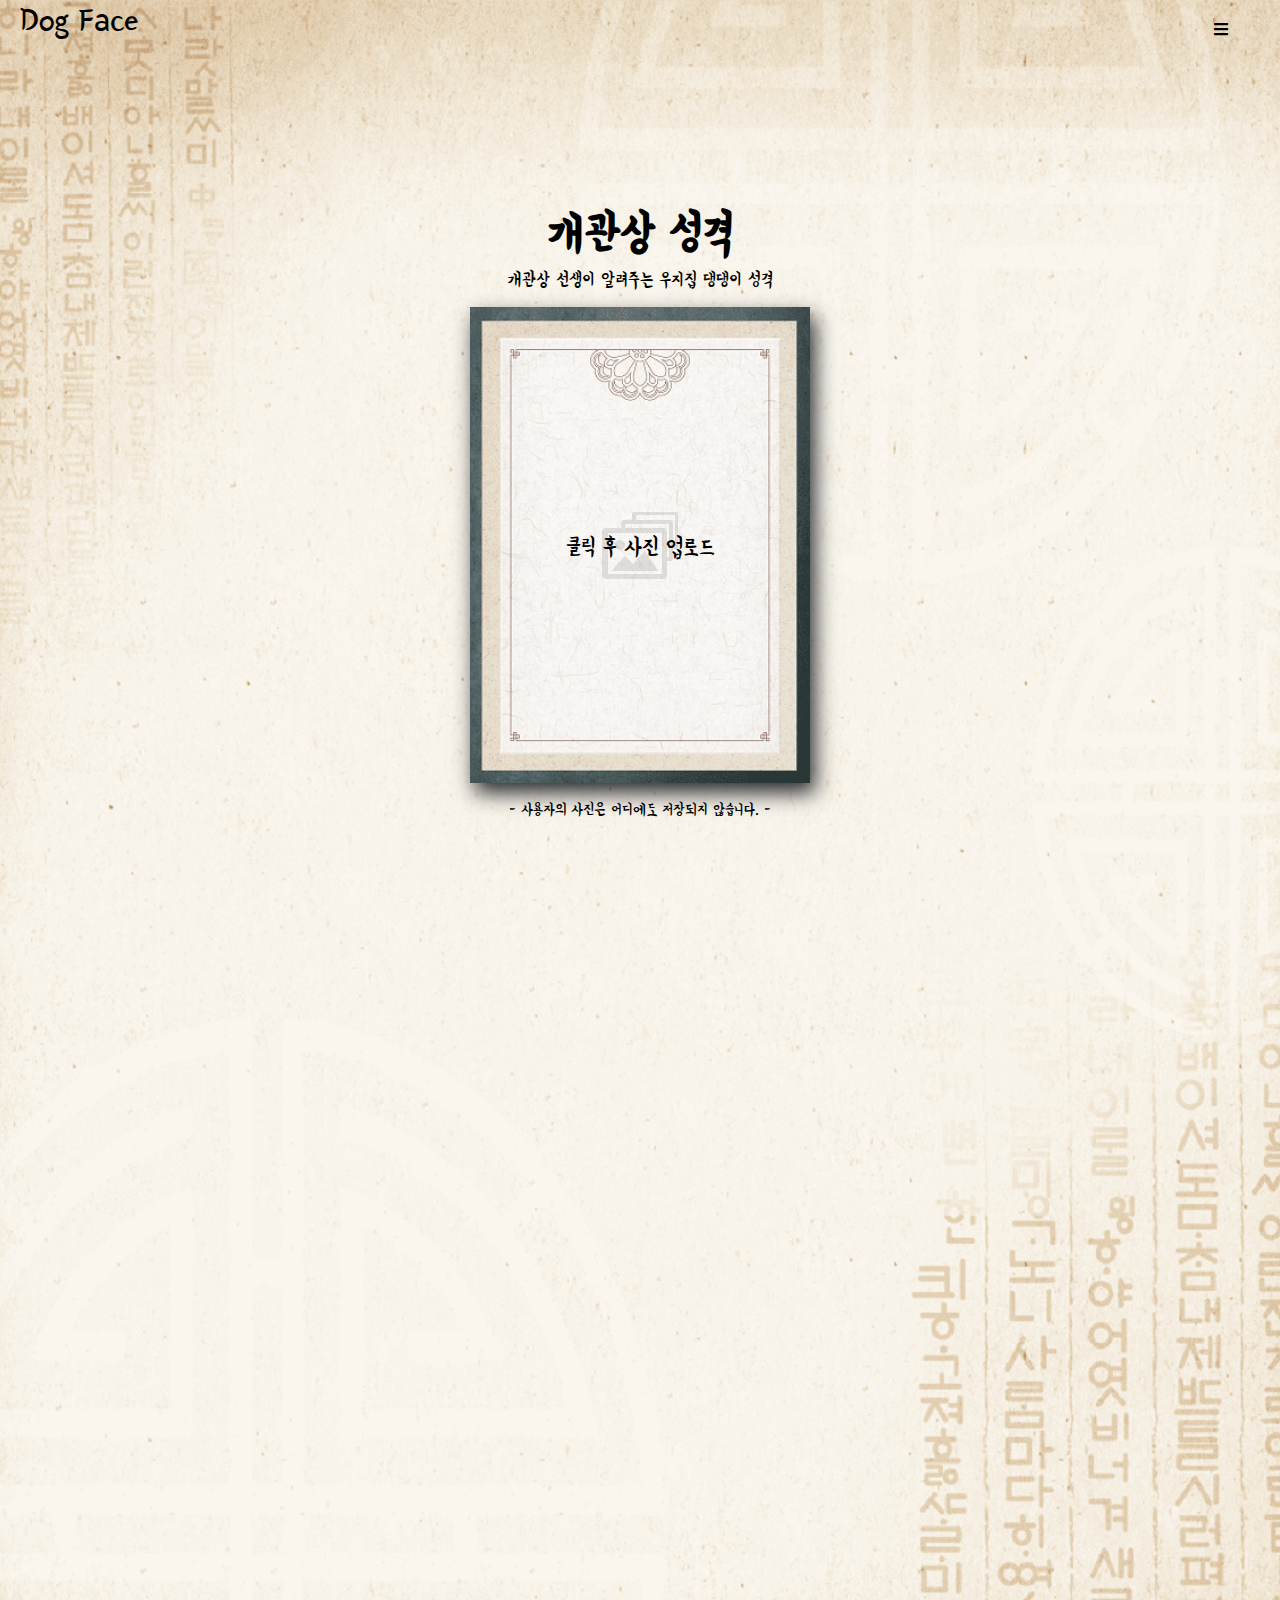
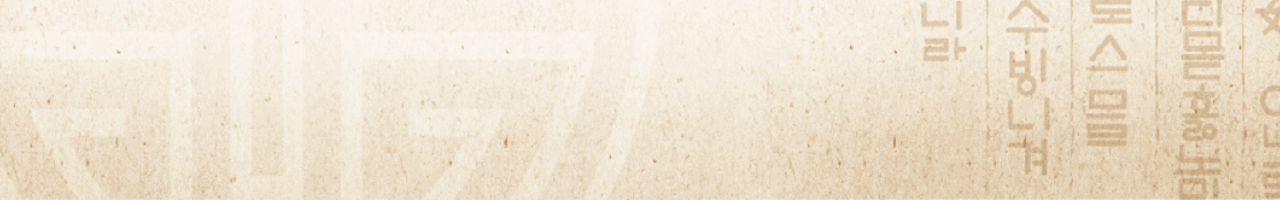
==== previous.html @ be34a8c9 "upgrade" ====
<!DOCTYPE html>
<html lang="ko">
    <head>
        <meta charset="UTF-8" />
        <meta name="viewport" content="width=device-width, initial-scale=1.0" />
        <link rel="stylesheet" href="style.css" />
        <script
            class="jsbin"
            src="https://ajax.googleapis.com/ajax/libs/jquery/1/jquery.min.js"
        ></script>

        <link rel="preconnect" href="https://fonts.gstatic.com" />
        <link
            href="https://fonts.googleapis.com/css2?family=Yeon+Sung&display=swap"
            rel="stylesheet"
        />
        <link
            rel="stylesheet"
            href="https://cdnjs.cloudflare.com/ajax/libs/font-awesome/5.8.2/css/all.min.css"
        />

        <link rel="shortcut icon" href="/favicon.ico" type="image/x-icon" />
        <link rel="icon" href="/favicon.ico" type="image/x-icon" />

        <title>개 관상 테스트</title>
        <link rel="alternate" hreflang="ko" href="https://dogfacetest.netlify.app/previous.html" />
        <link
            rel="alternate"
            hreflang="x-default"
            href="https://dogfacetest.netlify.app/previous.html"
        />
        <meta name="title" content="개 관상 테스트" />
        <meta name="subject" content="관상으로 보는 우리집 강아지 전생, 성격을 알아보자!" />
        <meta
            name="keywords"
            content="개 관상 테스트, 인공지능 개 관상 테스트, 관상, 관상 테스트, 전생, 강아지 전생, 전생 테스트, dogface"
        />
        <meta name="author" content="frugalman" />
        <meta
            name="description"
            content="관상으로 보는 인공지능 강아지 관상 테스트, 우리집 강아지 전생 및 성격을 관상으로 찾아보세요!"
        />
        <link rel="canonical" href="https://dogfacetest.netlify.app/previous.html" />
        <meta property="og:url" content="https://dogfacetest.netlify.app/previous.html" />
        <meta property="og:type" content="website" />
        <meta property="og:title" content="개 관상 테스트" />
        <meta
            property="og:description"
            content="관상으로 보는 인공지능 강아지 관상 테스트, 우리집 강아지 전생 및 성격을 관상으로 찾아보세요!"
        />

        <!-- 네이버 웹마스터 도구 -->
        <meta name="naver-site-verification" content="ff3c1e33e4656d398dc40c57c7510e47b1a2eac3" />
        <!-- 구글 서치 콘솔 -->
        <meta
            name="google-site-verification"
            content="URnUOSUmKcyRuNkkA9c6hOGBRl_dYz3tYW6RVk31GT0"
        />
    </head>
    <body>
        <div class="background-image"></div>
        <nav class="nav-bar">
            <a href="#" class="logo"> <span class="logo-text"> Dog Face </span></a>
            <ul class="nav-menu">
                <li class="nav-list">
                    <a href="index.html" class="other-page">강아지 관상으로 전생보기</a>
                </li>
                <li class="nav-list">
                    <a href="previous.html" class="other-page">강아지 관상으로 성격보기</a>
                </li>
            </ul>
            <a href="#" class="navbar__toogleBtn">
                <i class="fas fa-bars"></i>
            </a>
        </nav>
        <div class="container">
            <!-- <div>Teachable Machine Image Model</div>
                <button type="button" onclick="init()">Start</button>
                <button type="button" onclick="predict()">predict</button> -->
            <div class="title-text">
                <h1>
                    개관상 성격
                </h1>
                <p>
                    개관상 선생이 알려주는 우지집 댕댕이 성격
                </p>
            </div>
            <section class="frame-container">
                <div class="frame">
                    <div class="file-upload">
                        <div class="image-upload-wrap">
                            <input
                                class="file-upload-input"
                                type="file"
                                onchange="readURL(this);"
                                accept="image/*"
                            />
                            <div class="drag-text">
                                <p>
                                    클릭 후 사진 업로드
                                </p>
                                <img src="photo-icon.png" class="photo-icon" />
                            </div>
                        </div>
                        <div class="file-upload-content">
                            <div class="img-flexbox">
                                <img
                                    class="file-upload-image"
                                    id="face-image"
                                    src="#"
                                    alt="your image"
                                />
                            </div>
                        </div>
                    </div>
                    <!-- <div id="webcam-container"></div> -->
                </div>
            </section>

            <div class="loading" id="loading">
                <p class="loading-text">
                    분석중입니다...
                </p>
            </div>
            <p class="tt" id="tt">- 사용자의 사진은 어디에도 저장되지 않습니다. -</p>
            <section class="result-container">
                <div id="label-container" class="result-text"></div>
                <div id="result-text" class="result-sub-text"></div>
                <button
                    class="file-upload-btn"
                    id="reload-btn"
                    type="button"
                    onclick="window.location.reload()"
                >
                    다른 사진도 해보기
                </button>

                <button
                    class="btn-go"
                    id="btn-go"
                    type="button"
                    onclick="location.href='index.html'"
                >
                    개관상 으로 전생 알아보기
                </button>
            </section>
        </div>

        <script src="https://cdn.jsdelivr.net/npm/@tensorflow/tfjs@1.3.1/dist/tf.min.js"></script>
        <script src="https://cdn.jsdelivr.net/npm/@teachablemachine/image@0.8/dist/teachablemachine-image.min.js"></script>
        <script type="text/javascript">
            const toogleBtn = document.querySelector('.navbar__toogleBtn');
            const navMenu = document.querySelector('.nav-menu');
            toogleBtn.addEventListener('click', () => {
                navMenu.classList.toggle('active');
                console.log('object');
            });
            // More API functions here:
            // https://github.com/googlecreativelab/teachablemachine-community/tree/master/libraries/image

            // the link to your model provided by Teachable Machine export panel

            //컬러
            // const URL = 'https://teachablemachine.withgoogle.com/models/ECdsZ0m49/';
            //흑백
            // const URL = "https://teachablemachine.withgoogle.com/models/vhaddylao/";
            
             //흑 + 컬러
            const URL = "https://teachablemachine.withgoogle.com/models/yq6ibdMlM/";

            let model,
                webcam,
                labelContainer,
                maxPredictions,
                resultText,
                loding,
                reloadBtn,
                tt,
                pageGo;
            
            function readURL(input) {
                loading = document.getElementById('loading');
                reloadBtn = document.getElementById('reload-btn');
                pageGo = document.getElementById('btn-go');
                tt = document.getElementById('tt');
                if (input.files && input.files[0]) {
                    var reader = new FileReader();

                    reader.onload = function (e) {
                        $('.image-upload-wrap').hide();

                        $('.file-upload-image').attr('src', e.target.result);
                        $('.file-upload-content').show();

                        $('.image-title').html(input.files[0].name);
                    };

                    reader.readAsDataURL(input.files[0]);
                    loading.style.display = 'block';
                    init().then(() => {
                        predict();
                        tt.style.display = 'none';
                        loading.style.display = 'none';
                        reloadBtn.style.display = 'block';
                        pageGo.style.display = 'block';
                    });
                    //
                } else {
                    removeUpload();
                }
            }

            function removeUpload() {
                $('.file-upload-input').replaceWith($('.file-upload-input').clone());
                $('.file-upload-content').hide();
                $('.image-upload-wrap').show();
            }
            $('.image-upload-wrap').bind('dragover', function () {
                $('.image-upload-wrap').addClass('image-dropping');
            });
            $('.image-upload-wrap').bind('dragleave', function () {
                $('.image-upload-wrap').removeClass('image-dropping');
            });

            // Load the image model and setup the webcam
            async function init() {
                const modelURL = URL + 'model.json';
                const metadataURL = URL + 'metadata.json';

                // load the model and metadata
                // Refer to tmImage.loadFromFiles() in the API to support files from a file picker
                // or files from your local hard drive
                // Note: the pose library adds "tmImage" object to your window (window.tmImage)
                model = await tmImage.load(modelURL, metadataURL);
                maxPredictions = model.getTotalClasses();
                labelContainer = document.getElementById('label-container');
                resultText = document.getElementById('result-text');
                labelContainer.appendChild(document.createElement('div'));
                resultText.appendChild(document.createElement('div'));
                // for (let i = 0; i < maxPredictions; i++) {
                //     // and class labels
                //     labelContainer.appendChild(document.createElement('div'));
                // }
            }

            // run the webcam image through the image model
            async function predict() {
                // predict can take in an image, video or canvas html element
                var image = document.getElementById('face-image');
                const prediction = await model.predict(image, false);
                prediction.sort((a, b) => parseFloat(b.probability) - parseFloat(a.probability));
                console.log(prediction[0].className);
                console.log(prediction[0].probability);
                var resultNum = Number(prediction[0].probability) * 100;
                resultNum = resultNum.toFixed();
                console.log(resultNum);

                if (resultNum < 70) {
                    labelContainer.childNodes[0].innerHTML = '- 뭘까요? -';
                    resultText.childNodes[0].innerHTML =
                        '강아지 관상이 아닌거 같습니다. 얼굴이 잘 보이는 다른사진으로 테스트 해주세요.';
                } else {
                    switch (prediction[0].className) {
                        case '1':
                            labelContainer.childNodes[0].innerHTML = '- 질투쟁이 -';
                            resultText.childNodes[0].innerHTML =
                                '맑고 뚜렷한 눈을 가지고 있어 자기주장이 강하고 한 고집 하는 관상입니다.<br>또한, 소유욕이 많으며 질투심이 강한 성격을 소유하고 있습니다.<br> 입꼬리가 올라가 있어 어리광이 많고,<br> 의지하는 성향이 강하기 때문에 주인과 마음이 통하지 않으면 신경질적으로 변할 수 있습니다.';
                            break;
                        case '2':
                            labelContainer.childNodes[0].innerHTML = '- 호기심쟁이 -';
                            resultText.childNodes[0].innerHTML =
                                '앞이마와 입, 코 부분 사이의 오목한 곳이 명확하여 후각이 예민한 관상입니다.<br>  동그란 눈을 가지고 있어 호기심이 많고, 자기가 생각한 대로 행동하고<br>  소란스러운 면을 가지고 있을 수 있습니다.<br>  입꼬리가 내려가있어 낮고 크게 울리는 소리를 가지고 있습니다.';
                            break;
                        case '3':
                            labelContainer.childNodes[0].innerHTML = '- 충성심 만땅 -';
                            resultText.childNodes[0].innerHTML =
                                '눈은 아몬드 형으로 영리하고 활발한 성격의 관상입니다.<br>  코 끝이 정면을 향하고 있어 경계심이 강해 짖고, 달려드는 것이 심할 수 있습니다.<br>  경계심이 강하다는 것은 보호자에 대한 애정과 충성심이 강하다는 뜻도 됩니다.<br>  코와 입사이가 가까워 식탐이 많아 운동을 게을리하면 비만이 되기 쉬운 관상입니다.';
                            break;
                        case '4':
                            labelContainer.childNodes[0].innerHTML = '- 장난꾸러기 -';
                            resultText.childNodes[0].innerHTML =
                                '눈은 아몬드 형으로 영리하고 활발한 성격의 관상입니다.<br>  코 끝이 둥글어 호기심이 강해 창의적인 사고를 칠 수 있습니다.<br>  코와 입사이가 가까워 식탐이 많아 운동을 게을리하면 비만이 되기 쉬운 관상입니다<br>  활동적이며 장난치는 것을 좋아합니다.';
                            break;
                        case '5':
                            labelContainer.childNodes[0].innerHTML = '- 새침데기 -';
                            resultText.childNodes[0].innerHTML =
                                '눈이 크고 동그란 눈으로 사람을 잘 따르는 성격이지만 낮을 좀 가립니다.<br>  자존심이 강하고 고집이 쎄다.<br>  보호자의 말을 잘 이해하지만 세침데기 같은 성격이 있어 명령조보단 칭찬을 좋아한다.';
                            break;
                        case '6':
                            labelContainer.childNodes[0].innerHTML = '- 에너지 만땅 -';
                            resultText.childNodes[0].innerHTML =
                                '코 끝이 정면을 향해 있어 경계심이 강한 관상입니다. <br>  경계심이 강하다는 것은 보호자에 대한 애정과 충성심이 강하다는 뜻도 됩니다 <br>  눈은 아몬드 형으로 영리하며, 너무 활발하며 에너지가 넘칩니다.';
                            break;
                        case '7':
                            labelContainer.childNodes[0].innerHTML = '- 기분파 -';
                            resultText.childNodes[0].innerHTML =
                                '눈은 크고 약간 볼록하게 보여 천진난만한 성격을 가지고 있는 관상입니다. <br>  또한, 애정을 한 사람에게만 집중시키는 경향이 있어 질투가 심한 아이입니다.<br>  자기 기분에 따라 보호자에게 어리광을 부리거나 쌀쌀 맞게 행동 할 수 있습니다.';
                            break;
                        case '8':
                            labelContainer.childNodes[0].innerHTML = '- 욕심쟁이 -';
                            resultText.childNodes[0].innerHTML =
                                '눈은 아몬드 형으로 영리하고 활발한 성격의 관상입니다.<br>  주둥이가 짧고 뾰족해 체격에비해 당찬 성격을 가지고 있습니다.<br>  자기보다 덩치가 큰 개에게도 기죽지 않습니다.<br>  학습의욕이 높은편이고, 꼬 끝이 둥근모양으로 호기심이 많은 아이입니다.';
                            break;
                        case '9':
                            labelContainer.childNodes[0].innerHTML = '- 낭랑 18세 -';
                            resultText.childNodes[0].innerHTML =
                                '코가 둥글고 넒은 모양을 하고 있어 공격적인 성격이 거의 없고, 다정하고 명량한 성격의 소유자 입니다.<br>  뚜렷한 눈을 가지고 있어 자기주장이 강하며 무언가에 지나치게 열중할 수 있습니다.';
                            break;
                        case '10':
                            labelContainer.childNodes[0].innerHTML = '- 귀여움 속에 숨은 악 -';
                            resultText.childNodes[0].innerHTML =
                                '눈은 둥글고 어두운 색으로 총명하고 쾌활하지만 다소 소란스러울 수 있는 관상입니다.<br>  귀엽다고 응석을 다 받아주게 되면 공격적인 강아지가 될 수 있습니다.';
                            break;
                        case '11':
                            labelContainer.childNodes[0].innerHTML = '- 어리광 쟁이 -';
                            resultText.childNodes[0].innerHTML =
                                '맑고 뚜렷한 눈을 가지고 있어 자기주장이 강하고 고집이 다소 쎈 관상입니다.<br>  눈 모양은 둥근 모양으로 애교가 많은 아이입니다.<br>  헛짖음이 많고 대드는 경향이 있지만 붙임성이 좋아 금방 친해질 수 있는 아이입니다.<br>  자신이 귀여운 걸 알고 있어 잘못을 해도 어리광으로 넘어가려고 하는 성격의 소유자입니다.';
                            break;
                        case '12':
                            labelContainer.childNodes[0].innerHTML = '- 활발한 개구쟁이 -';
                            resultText.childNodes[0].innerHTML =
                                '눈은 크고 둥근 모양으로 애교가 많으며 상냥한 성격을 소유하고 있습니다.<br>  감수성이 풍부하며 보호자의 희로애락을 민감하게 알아차리고 맞춰주는 영리함을 가지고 있습니다.<br>  하지만, 보호자와 신뢰관계가 깨지게 되면 다소 날카로운 면이 있습니다.';
                            break;
                        case '13':
                            labelContainer.childNodes[0].innerHTML = '- 용감한 전사 -';
                            resultText.childNodes[0].innerHTML =
                                '맑고 뚜렷한 눈을 가지고 있어 자기주장이 강하고 고집이 다소 쎈 관상입니다.<br>  눈썹에 점이 있어 귀신을 쫒아내는 용감함을 가지고 있는 아이입니다.<br>  코 끝이 정면을 향해 있어 경계심이 강한 관상입니다.<br>  경계심이 강하다는 것은 보호자에 대한 애정과 충성심이 강하다는 뜻도 됩니다.';
                            break;
                        case '14':
                            labelContainer.childNodes[0].innerHTML = '- 혼자도 외롭지 않아 -';
                            resultText.childNodes[0].innerHTML =
                                '눈이 크고 둥글며 동출돼 있어 독립성이 강하고 용감한 아이입니다.<br>  코의 길이가 짧고 폭이 넓어 코골이가 심할 수 있습니다.<br>  두 귀와 눈 사이가 벌어져 있어 활발함과는 거리가 있지만 <br>  상냥하고, 애정이 많은 아이 입니다.';
                            break;
                        case '15':
                            labelContainer.childNodes[0].innerHTML =
                                '- 나 무서워 하지마 ... 알고보면 다정함 -';
                            resultText.childNodes[0].innerHTML =
                                '코가 위로 벌어져 있어 코골이가 심한 관상입니다.<br>  주둥이가 매우 짧아 참을성이 많고 침착하며 온순한 성격을 가지고 있습니다.<br>  다만 화가 났을 땐 매우 무서워짐으로 평소 기초적인 훈련이 필요합니다.<br>  귀는 머리 윗부분에 위치하며 작고 얇아 보호자의 애정을 갈구하는 성향을 가지고 있습니다.<br>  눈은 동그란 모양을 가지고 있어 어리광이 많은 아이입니다.';
                            break;
                        case '16':
                            labelContainer.childNodes[0].innerHTML = '- 낭랑 18 세 -';
                            resultText.childNodes[0].innerHTML =
                                '미간이 넓고 코가 둥근모양으로 능동적이고 명량한 성격을 가지고 있습니다.<br>  사람들과 장난치기를 좋아하며, 지능이 높아 눈치가 빠른 아이입니다.<br>  콧구멍이 넓어 후각이 발달되어 있고, 경계심이 비교적 없는 아이입니다.';
                            break;
                        case '17':
                            labelContainer.childNodes[0].innerHTML = '- 애교쟁이 -';
                            resultText.childNodes[0].innerHTML =
                                '눈은 크고 둥근 모양으로 애교가 많으며 상냥한 성격을 소유하고 있습니다.<br>  코 끝이 약간 둥근모양으로 호기심이 많으며, 코 끝이 앞을 향하고 있어 경계심이 있는 편입니다.<br>  코와 입사이가 가까워 식탐이 많아 운동을 게을리하면 비만이 되기 쉬운 관상입니다.';
                            break;
                        case '18':
                            labelContainer.childNodes[0].innerHTML = '- 똑똑한 개구쟁이 -';
                            resultText.childNodes[0].innerHTML =
                                '귀가 반만 쫑긋 세워져 있어 천진난만하고 사람을 잘 따르며, 지능이 높은 아이입니다.<br>  코 끝이 둥근모양으로 호기심이 많으며 활발한 성격을 가지고 있습니다.<br>  눈은 아치형으로 스트레스를 받으면 신경질적이고 파괴적인 성격으로 변할 수 있습니다.<br>  활동량이 엄청나 다소 소란스러울 수 있습니다.';
                            break;
                        case '19':
                            labelContainer.childNodes[0].innerHTML = '- 천사와 악마 -';
                            resultText.childNodes[0].innerHTML =
                                '눈은 아치형으로 스트레스를 받으면 신경질적이고 파괴적인 성격으로 변할 수 있는 관상입니다.<br>  자존심이 강해 억지스러운 지시에는 반항하며 낮선 사람을 경계하고 독립심이 강한 아이입니다.<br>  보호자와 신뢰를 쌓게되면 깊은 애정과 충성심을 나타내며 인내심이 강하지만 <br>  어느 곳에서든 싸움상대를 고르기 때문에 싸운상대로 인식되면 다소 피곤해 질 수 있습니다.';
                            break;
                        case '20':
                            labelContainer.childNodes[0].innerHTML = '- 똥고발랄 -';
                            resultText.childNodes[0].innerHTML =
                                '입꼬리가 올라가있어 외로움을 많이 타고 어리광이 많은 관상입니다.<br>  눈은 깊고 우묵하여 천진난만한 장난꾸러기 입니다.<br>  평화주의자이며 보호자에게 충실하며 사람을 잘 따르는 아이입니다.<br>  지능이 높아 사람을 말을 잘 이해하나 장난치는 것을 좋아해서 훈련이 다소 힘들 수 있습니다.';
                            break;
                        case '21':
                            labelContainer.childNodes[0].innerHTML = '- 예민한 전사 -';
                            resultText.childNodes[0].innerHTML =
                                '주둥이가 뾰족하여 총명하고 용감한 관상입니다.<br>  귀가 뾰족하여 쾌활한 성격을 가지고 있으며, 활동적이고 장난치며 노는것을 좋아하는 아이입니다.<br>  코 끝이 정면 아래를 향하고 있어 경계심이 강하고, 예민한 성격의 소유자 입니다.<br>  입꼬리가 올라가있어 외로움을 많이 타고 어리광이 많은 관상입니다.';
                            break;
                        case '22':
                            labelContainer.childNodes[0].innerHTML =
                                '- 나 버리지마...끝까지 찾을거야 -';
                            resultText.childNodes[0].innerHTML =
                                '귀가 앞으로 약간 경사지면서 곧게 서있어 보호자에 대한 충성심과 복종심이 강하며, 귀가성이 뛰어난 관상입니다.<br>  얼굴형이 팔각형이며, 주둥이가 뾰족하여 용감하고 강한 경계심을 가지고 있습니다.<br>  눈꼬리는 약간 치켜 올라가 있는 모양으로 한 번 물면 놓지 않는 지독한 근성을 가지고 있는 아이입니다.';
                            break;
                        case '23':
                            labelContainer.childNodes[0].innerHTML = '- 영리함과 우둔한의 사이 -';
                            resultText.childNodes[0].innerHTML =
                                '눈은 아몬드 형으로 영리하고 활발한 성격의 관상입니다.<br>  학습능력이 뛰어나며, 친절하고 외향적인 성향을 가지고 있습니다.<br>  입꼬리가 올라가 있어 외로움을 많이 타고 어리광이 많은 아이입니다.';
                            break;
                        case '24':
                            labelContainer.childNodes[0].innerHTML = '- 영리함과 책임감 만땅 -';
                            resultText.childNodes[0].innerHTML =
                                '눈은 약간 처진 아몬드 모양으로 머리가 좋고 책임감을 가지고 있는 관상입니다.<br>  귀는 삼각형으로 곧게 서 있어 충성심이 강하고, 용감한 아이입니다.<br>  보호자와 신뢰를 쌓는기간에 보호자의 부족한 모습이 보이면 신경질적이고 공격적인 성향을 보일 수 있습니다.';
                            break;
                        case '25':
                            labelContainer.childNodes[0].innerHTML = '- 영리함과 우둔한의 사이 -';
                            resultText.childNodes[0].innerHTML =
                                '눈은 약간 둥근 아몬드형으로 지능이 높고 애교가 많은 관상입니다.<br>  코 끝이 둥근모양으로 호기심이 많아 창의적인 사고를 칠 수 있습니다.<br>  입꼬리가 올라가 있어 외로움을 많이 타고 어리광이 많은 아이입니다.<br>  기본적으로 착하고 상냥한 성격을 소유하고있으며, 보호자에 대한 애정이 깊고 충성심이 있습니다.';
                            break;
                        case '26':
                            labelContainer.childNodes[0].innerHTML = '- 용감한 전사 -';
                            resultText.childNodes[0].innerHTML =
                                '눈 위에 점이 있으며 귀신을 쫒는 용감함을 가지고 있는 관상입니다.<br>  코 끝이 정면 아래를 향하고 있어 경계심이 강하고 충성심이 높아 <br>  보호자를 지키기위해 다소 사나워 질 수 있습니다.<br>  눈은 둥근모양으로 애교가 많으며 어리광이 많은 아이입니다.';
                            break;
                        case '27':
                            labelContainer.childNodes[0].innerHTML = '- 잘삐짐 -';
                            resultText.childNodes[0].innerHTML =
                                '눈꼬리가 약간 올라간 아몬드형으로 낙천적이며, 활동적이고 쾌환한 성격을 가지고 있는 관상입니다.<br>  입꼬리가 올라가 있어 외로움을 많이 타고 어리광이 많은 아이입니다.<br>  적절한 관심을 받지 못하면 쉽게 삐질 수 있습니다.';
                            break;
                        case '28':
                            labelContainer.childNodes[0].innerHTML = '- 평화주의자 -';
                            resultText.childNodes[0].innerHTML =
                                '주둥이와 머리는 길고 귀는 작으며 곧게 서있어 인내심이 강하고 우호적이며 온순한 성향을 가진 관상입니다.<br>  또한, 운동능력과 학습능력이 뛰어난 아이입니다.';
                            break;
                        case '29':
                            labelContainer.childNodes[0].innerHTML = '- 내성적 이지만 할건 다함 -';
                            resultText.childNodes[0].innerHTML =
                                '눈은 아몬드 형으로 지능이 높은 아이입니다.<br>  주둥이와 머리는 길고 귀는 작으며 곧게 서있어 인내심이 강하고 우호적이며 온순한 성향을 가진 관상입니다.<br>  코 끝이 정면 아래를 바라보고 있어 경계심이 강합니다.<br>  입꼬리가 살짝 내려가 있어 보호자와 신뢰관계를 쌓지 못하면 다소 말을 안 들을 수 있습니다.';
                            break;
                        case '30':
                            labelContainer.childNodes[0].innerHTML = '- 생기발랄 -';
                            resultText.childNodes[0].innerHTML =
                                '코 끝이 정면 아래를 향하고 있어 경계심이 강한 관상입니다.<br>  또한, 코 끝이 둥근모양으로 호기심이 많고 놀기 좋아하는 아이입니다.<br>  입꼬리가 올라가 있어 외로움을 많이 타고 어리광이 많은 아이입니다.';
                            break;
                        case '31':
                            labelContainer.childNodes[0].innerHTML = '- 게으름쟁이 -';
                            resultText.childNodes[0].innerHTML =
                                '눈은 작고 둥근모양으로 상냥하고 온순한 성향을 가지고 있습니다.<br>  귀는 약간 동그스름한데 v자형으로 늘어져 있어 고집을 부리기도 하고 제멋대로 성향이 있습니다.<br>  운동하는 것을 귀찮아하며, 마음에 드는 장소에서 느긋하게 지내는 것을 좋아합니다.';
                            break;
                        case '32':
                            labelContainer.childNodes[0].innerHTML = '- 장난꾸러기 -';
                            resultText.childNodes[0].innerHTML =
                                '맑고 뚜렷한 눈을 가지고 있어 자기주장이 강하고 고집이 쎈 관상입니다.<br>  장난치는것을 좋아하며 제멋대로인 면이있습니다.<br>  눈은 둥근모양으로 활발하며 애교가 많은 아이입니다.<br>  코 끝이 둥근모양으로 호기심이 많으며 주인에 대한 애정이 많은 아이입니다.';
                            break;
                        case '51':
                            labelContainer.childNodes[0].innerHTML = '- 고양이 아닌가요? -';
                            resultText.childNodes[0].innerHTML =
                                '강아지 보단 고양이로 보이는 관상입니다. 다른사진으로 테스트 해주세요.';
                            break;
                        case '52':
                            labelContainer.childNodes[0].innerHTML = '- 사람 아닌가요? -';
                            resultText.childNodes[0].innerHTML =
                                '강아지 보단 사람으로 보이는 관상입니다. 다른사진으로 테스트 해주세요.';
                            break;
                        case '53':
                            labelContainer.childNodes[0].innerHTML = '- 뭘까요? -';
                            resultText.childNodes[0].innerHTML =
                                '강아지 관상이 아닌거 같습니다. 다른사진으로 테스트 해주세요.';
                            break;
                    }
                }
                // for (let i = 0; i < maxPredictions; i++) {
                //     const classPrediction =
                //         prediction[i].className + ': ' + prediction[i].probability.toFixed(2);
                //     labelContainer.childNodes[i].innerHTML = classPrediction;
                // }
            }

            
        </script>
    </body>
    <!-- Copyright (c) 2021 by Aaron Vanston (https://codepen.io/aaronvanston/pen/yNYOXR)

Permission is hereby granted, free of charge, to any person obtaining a copy of this software and associated documentation files (the "Software"), to deal in the Software without restriction, including without limitation the rights to use, copy, modify, merge, publish, distribute, sublicense, and/or sell copies of the Software, and to permit persons to whom the Software is furnished to do so, subject to the following conditions:

The above copyright notice and this permission notice shall be included in all copies or substantial portions of the Software.

THE SOFTWARE IS PROVIDED "AS IS", WITHOUT WARRANTY OF ANY KIND, EXPRESS OR IMPLIED, INCLUDING BUT NOT LIMITED TO THE WARRANTIES OF MERCHANTABILITY, FITNESS FOR A PARTICULAR PURPOSE AND NONINFRINGEMENT. IN NO EVENT SHALL THE AUTHORS OR COPYRIGHT HOLDERS BE LIABLE FOR ANY CLAIM, DAMAGES OR OTHER LIABILITY, WHETHER IN AN ACTION OF CONTRACT, TORT OR OTHERWISE, ARISING FROM, OUT OF OR IN CONNECTION WITH THE SOFTWARE OR THE USE OR OTHER DEALINGS IN THE SOFTWARE. -->
</html>
---- style.css ----
body {
  /* font-family: Verdana, Geneva, Tahoma, sans-serif; */
  font-family: "Yeon Sung", cursive;
  font-size: 16px;
  background-color: #f2f2f2;
  /* overflow: hidden; */
  margin: 0;
  padding: 0;
  overflow-x: hidden;
}

img {
  margin: 0;
  padding: 0;
}

a {
  text-decoration: none;
  color: black;
}

ul {
  list-style: none;
  margin: 0;
  padding: 0;
}

.nav-menu {
  height: 100px;
  display: none;
  flex-direction: column;
  justify-content: center;
  align-items: center;
}

.nav-menu.active {
  display: flex;
}

.navbar__toogleBtn {
  position: absolute;
  top: 0;
  right: 32px;
  padding: 20px;
  /* border: 1px solid black; */
}

.logo-text {
  font-size: 2rem;
  padding: 20px;
  /* border: 1px solid black; */
}
.nav-list {
  /* display: none; */
  width: 100%;
  padding: 5px;
  font-size: 1.2rem;
  text-align: center;
  /* border: 1px solid black; */
}

.nav-list:hover {
  background-color: #faf9ed;
  font-size: 1.5rem;
}

.face {
  position: absolute;
  border: 2px solid #ff3333;
}

.tt {
  display: block;
}

.result-m-text {
  font-size: 1.5rem;
  color: #053c31;
}

.background-image {
  position: absolute;
  width: 100%;
  height: 200%;
  background: url(background.png) no-repeat center center;
  background-size: cover;
}

.nav-bar {
  width: 100%;
  position: relative;
  justify-content: space-between;
}

.container {
  width: 100%;
  display: flex;
  align-items: center;
  flex-direction: column;
  position: absolute;
  top: 22%;
}

.frame-container {
  width: 1080px;
  height: 476px;
  display: flex;
  flex-direction: column;
  align-items: center;
}

.result-container {
  margin-top: 20px;
  width: 1080px;
  height: 349px;
  display: flex;
  flex-direction: column;
  align-items: center;
}

.result-text {
  text-align: center;
  font-size: 2rem;
}

.result-sub-text {
  text-align: center;
  font-size: 1.5rem;
  margin-top: 10px;
}

.title-text {
  text-align: center;
  padding: 5px;
}

.title-text h1 {
  font-size: 3rem;
  margin: 0;
}

.title-text p {
  font-size: 1.2rem;
  margin-top: 5px;
  margin-bottom: 10px;
}

.photo-icon {
  position: absolute;
  width: 100px;
  opacity: 0.1;
}

.frame-img {
  width: 500px;
}

.frame {
  width: 300px;
  height: 413px;
  padding: 20px;
  padding-bottom: 43px;
  background-image: url("frame.png");
  background-size: cover;
  -moz-box-shadow: 5px 10px 20px 0px #282a2d;
  -webkit-box-shadow: 5px 10px 20px 0px #282a2d;
}

.file-upload {
  width: 280px;
  margin: 0 auto;
  margin-top: 25px;
  /* padding: 20px; */
}

.file-upload-btn {
  width: 200px;
  margin-top: 15px;
  color: #fff;
  background: url("btn-background.png");
  border: none;
  padding: 10px;
  border-radius: 4px;
  transition: all 0.2s ease;
  outline: none;
  text-transform: uppercase;
  font-weight: 700;
  display: none;
}

.btn-go {
  width: 200px;
  margin-top: 15px;
  color: #fff;
  background: url("btn-background.png");
  border: none;
  padding: 10px;
  border-radius: 4px;
  transition: all 0.2s ease;
  outline: none;
  text-transform: uppercase;
  font-weight: 700;
  display: none;
}

.file-upload-btn:hover,
.btn-go:hover {
  background: #1aa059;
  color: #ffffff;
  transition: all 0.2s ease;
  cursor: pointer;
}

.file-upload-btn:active,
.btn-go:active {
  border: 0;
  transition: all 0.2s ease;
}

.file-upload-content {
  width: 280px;
  height: 430px;
  display: none;
  text-align: center;
}

.file-upload-input {
  position: absolute;
  margin: 0;
  padding: 0;
  width: 100%;
  height: 100%;
  outline: none;
  opacity: 0;
  cursor: pointer;
}

.image-upload-wrap {
  height: 390px;
  position: relative;
}

.image-dropping,
.image-upload-wrap:hover {
  background-color: #dddddd;
  opacity: 0.33;
}

.image-title-wrap {
  padding: 0 15px 15px 15px;
  color: #222;
}

.drag-text {
  width: 100%;
  height: 100%;
  text-align: center;
  display: flex;
  flex-direction: column;
  justify-content: center;
  align-items: center;
  font-size: 1.5rem;
}

.img-flexbox {
  width: 100%;
  height: 100%;
  display: flex;
  justify-content: center;
  align-items: center;
}

.file-upload-image {
  max-height: 250px;
  max-width: 200px;
  margin: 0 auto;

  /* padding: 20px; */
}

.loading {
  display: none;
  width: 1080px;
  position: absolute;
  text-align: center;
  margin: 0 auto;
  padding: 0;
  top: 49%;
  align-self: center;
  animation-duration: 1s;
  animation-name: slidein;
  animation-iteration-count: infinite;
  animation-direction: alternate;
}

@keyframes slidein {
  from {
    margin-left: 0px;
    margin-right: 50px;
  }

  to {
    margin-left: 50px;
    margin-right: 0px;
  }
}

@media (max-width: 1023px) {
  .frame-container {
    width: 1080px;
    height: 518px;
  }

  .result-container {
    margin-top: 20px;
    width: 1080px;
    height: 349px;
  }
  .result-sub-text {
    text-align: center;
  }
}
@media (max-width: 767px) {
  .frame-container {
    width: 360px;
    height: 476px;
  }

  .result-container {
    width: 360px;
    height: 349px;
  }
  .result-sub-text {
    margin: 20px;
    margin-top: 5px;
    text-align: left;
    font-size: 1.2rem;
  }
}
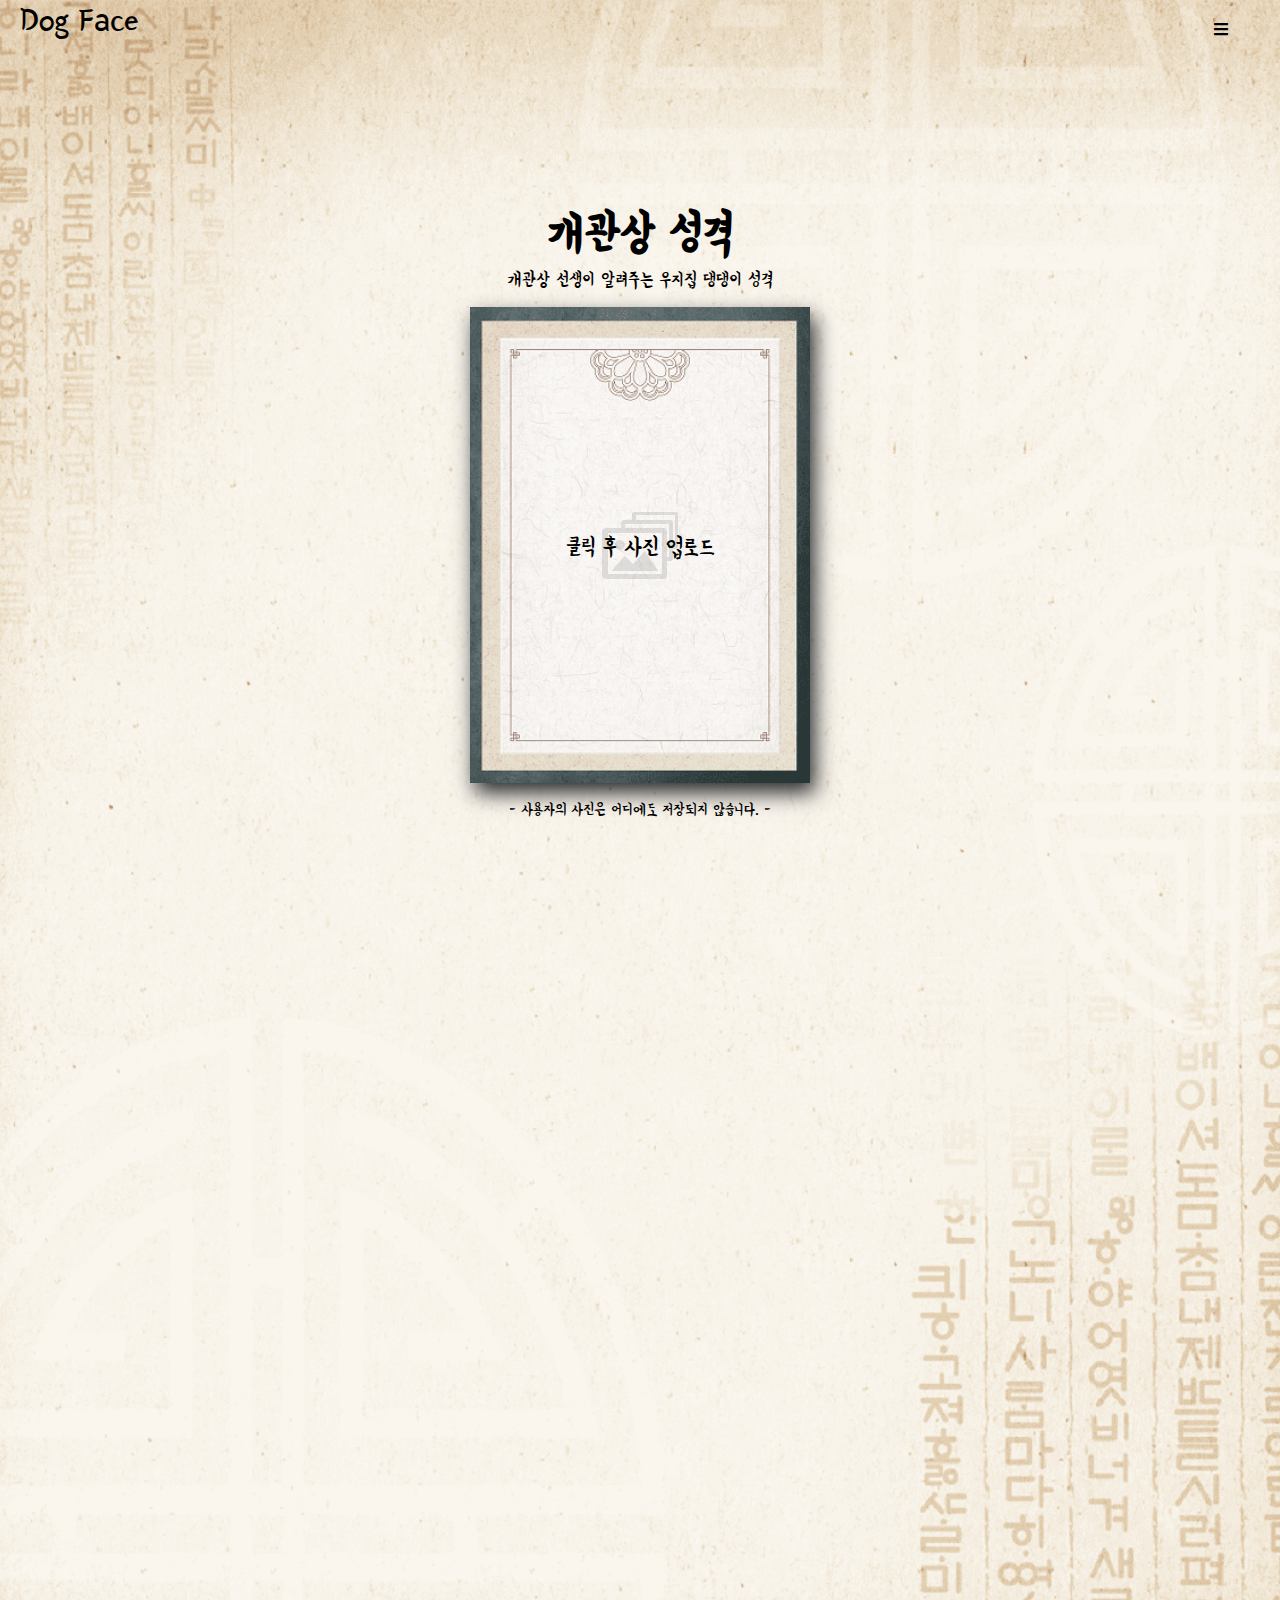
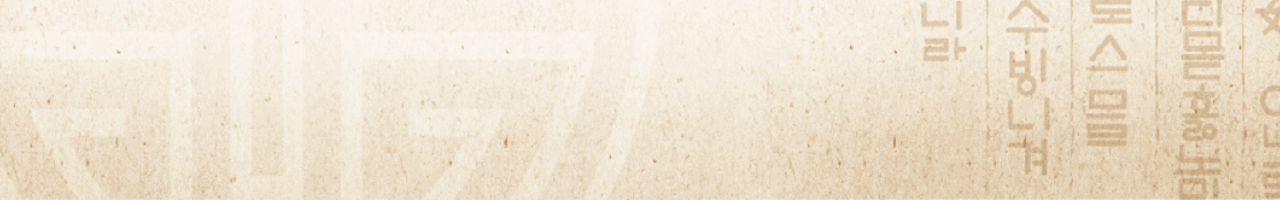
==== commit 78210923: "google adsens" ====
--- a/previous.html
+++ b/previous.html
@@ -56,6 +56,8 @@
             name="google-site-verification"
             content="URnUOSUmKcyRuNkkA9c6hOGBRl_dYz3tYW6RVk31GT0"
         />
+        <!-- 구글애드센스 -->
+        <script data-ad-client="ca-pub-2246213625662772" async src="https://pagead2.googlesyndication.com/pagead/js/adsbygoogle.js"></script>
     </head>
     <body>
         <div class="background-image"></div>
--- a/style.css
+++ b/style.css
@@ -112,7 +112,7 @@
 .result-container {
   margin-top: 20px;
   width: 1080px;
-  height: 349px;
+  /* height: 349px; */
   display: flex;
   flex-direction: column;
   align-items: center;
@@ -233,11 +233,13 @@
   outline: none;
   opacity: 0;
   cursor: pointer;
+  z-index: 10;
 }
 
 .image-upload-wrap {
   height: 390px;
   position: relative;
+  
 }
 
 .image-dropping,
@@ -285,7 +287,7 @@
   text-align: center;
   margin: 0 auto;
   padding: 0;
-  top: 49%;
+  top: 75%;
   align-self: center;
   animation-duration: 1s;
   animation-name: slidein;
@@ -314,7 +316,7 @@
   .result-container {
     margin-top: 20px;
     width: 1080px;
-    height: 349px;
+    /* height: 349px; */
   }
   .result-sub-text {
     text-align: center;
@@ -328,7 +330,6 @@
 
   .result-container {
     width: 360px;
-    height: 349px;
   }
   .result-sub-text {
     margin: 20px;
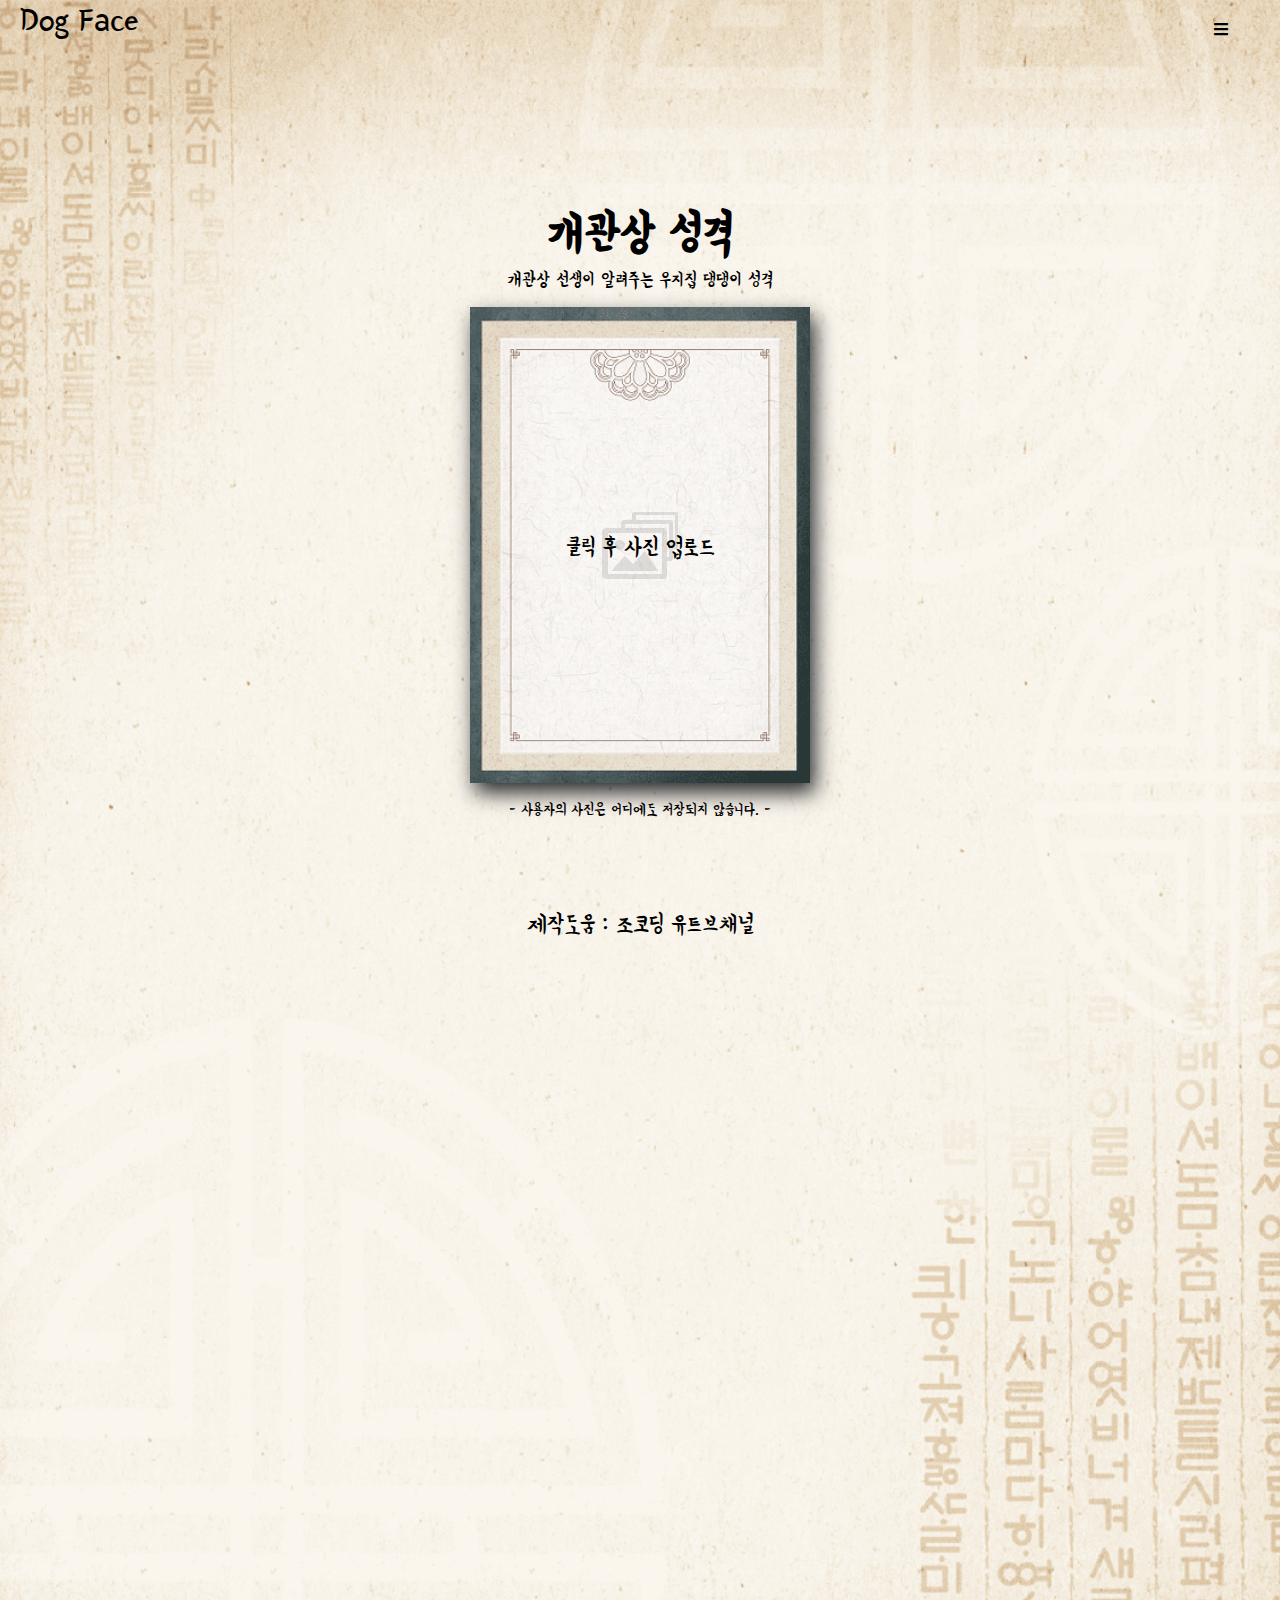
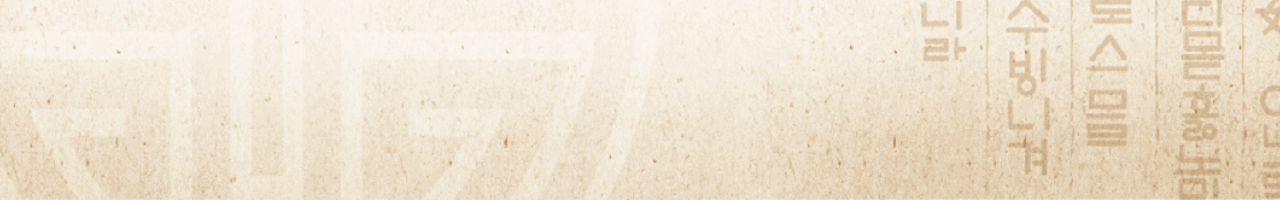
==== commit ef028620: "adsad" ====
--- a/previous.html
+++ b/previous.html
@@ -22,32 +22,50 @@
         <link rel="shortcut icon" href="/favicon.ico" type="image/x-icon" />
         <link rel="icon" href="/favicon.ico" type="image/x-icon" />
 
-        <title>개 관상 테스트</title>
-        <link rel="alternate" hreflang="ko" href="https://dogfacetest.netlify.app/previous.html" />
-        <link
-            rel="alternate"
-            hreflang="x-default"
-            href="https://dogfacetest.netlify.app/previous.html"
-        />
-        <meta name="title" content="개 관상 테스트" />
-        <meta name="subject" content="관상으로 보는 우리집 강아지 전생, 성격을 알아보자!" />
-        <meta
-            name="keywords"
+        <title>개관상 테스트</title>
+
+        <!-- 네이버 -->
+
+        <meta name="title" content="개관상 테스트" />
+        <meta
+            name="description"
+            content="강아지 관상으로 보는 우리집 강아지 전생, 성격을 알아보자!"
+        />
+        <link rel="canonical" href="https://dogfacetest.netlify.app/previous.html" />
+
+        <meta name="robots" content="index,follow" />
+        <meta name="Subject" content="관상테스트" />
+
+        <meta
+            name="Keywords"
             content="개 관상 테스트, 인공지능 개 관상 테스트, 관상, 관상 테스트, 전생, 강아지 전생, 전생 테스트, dogface"
         />
-        <meta name="author" content="frugalman" />
-        <meta
-            name="description"
-            content="관상으로 보는 인공지능 강아지 관상 테스트, 우리집 강아지 전생 및 성격을 관상으로 찾아보세요!"
-        />
-        <link rel="canonical" href="https://dogfacetest.netlify.app/previous.html" />
-        <meta property="og:url" content="https://dogfacetest.netlify.app/previous.html" />
+        <meta name="Author" content="Euisub" />
+
+        <meta name="Robots" content="ALL" />
+
         <meta property="og:type" content="website" />
-        <meta property="og:title" content="개 관상 테스트" />
+        <meta property="og:title" content="개관상 테스트" />
         <meta
             property="og:description"
-            content="관상으로 보는 인공지능 강아지 관상 테스트, 우리집 강아지 전생 및 성격을 관상으로 찾아보세요!"
-        />
+            content="강아지 관상으로 보는 우리집 강아지 전생, 성격을 알아보자!"
+        />
+        <meta
+            property="og:image"
+            content="https://dogfacetest.netlify.app/previous.html/article/article1_featured_image.jpg"
+        />
+        <meta
+            property="og:url"
+            content="https://dogfacetest.netlify.app/previous.html/article/article1.html"
+        />
+
+        <meta name="twitter:card" content="summary" />
+        <meta name="twitter:title" content="개관상 테스트" />
+        <meta
+            name="twitter:description"
+            content="강아지 관상으로 보는 우리집 강아지 전생, 성격을 알아보자!"
+        />
+        <meta name="twitter:domain" content="https://dogfacetest.netlify.app/previous.html" />
 
         <!-- 네이버 웹마스터 도구 -->
         <meta name="naver-site-verification" content="ff3c1e33e4656d398dc40c57c7510e47b1a2eac3" />
@@ -57,7 +75,11 @@
             content="URnUOSUmKcyRuNkkA9c6hOGBRl_dYz3tYW6RVk31GT0"
         />
         <!-- 구글애드센스 -->
-        <script data-ad-client="ca-pub-2246213625662772" async src="https://pagead2.googlesyndication.com/pagead/js/adsbygoogle.js"></script>
+        <script
+            data-ad-client="ca-pub-2246213625662772"
+            async
+            src="https://pagead2.googlesyndication.com/pagead/js/adsbygoogle.js"
+        ></script>
     </head>
     <body>
         <div class="background-image"></div>
@@ -69,6 +91,11 @@
                 </li>
                 <li class="nav-list">
                     <a href="previous.html" class="other-page">강아지 관상으로 성격보기</a>
+                </li>
+                <li class="nav-list">
+                    <a href="https://animalface.site/ko/index.html" class="other-page"
+                        >조코딩 동물상테스트</a
+                    >
                 </li>
             </ul>
             <a href="#" class="navbar__toogleBtn">
@@ -96,12 +123,13 @@
                                 type="file"
                                 onchange="readURL(this);"
                                 accept="image/*"
+                                alt="image-input"
                             />
                             <div class="drag-text">
                                 <p>
                                     클릭 후 사진 업로드
                                 </p>
-                                <img src="photo-icon.png" class="photo-icon" />
+                                <img src="photo-icon.png" class="photo-icon" alt="upload-icon" />
                             </div>
                         </div>
                         <div class="file-upload-content">
@@ -128,25 +156,49 @@
             <section class="result-container">
                 <div id="label-container" class="result-text"></div>
                 <div id="result-text" class="result-sub-text"></div>
-                <button
-                    class="file-upload-btn"
-                    id="reload-btn"
-                    type="button"
-                    onclick="window.location.reload()"
-                >
+                <a class="file-upload-btn" id="reload-btn" href="previous.html">
                     다른 사진도 해보기
-                </button>
-
-                <button
-                    class="btn-go"
-                    id="btn-go"
-                    type="button"
-                    onclick="location.href='index.html'"
-                >
+                </a>
+
+                <a class="btn-go" id="btn-go" href="index.html">
                     개관상 으로 전생 알아보기
-                </button>
+                </a>
             </section>
+            
+            <div class="kakao-">
+                <a href="https://www.youtube.com/channel/UCQNE2JmbasNYbjGAcuBiRRg">
+                    <p style="font-size: 1.5rem;">
+                        제작도움 : 조코딩 유트브채널
+                    </p>
+                </a>
+                <ins
+                    class="kakao_ad_area"
+                    style="display: none;"
+                    data-ad-unit="DAN-tV6jVqYcj7Zzvpre"
+                    data-ad-width="320"
+                    data-ad-height="100"
+                ></ins>
+                <script
+                    type="text/javascript"
+                    src="//t1.daumcdn.net/kas/static/ba.min.js"
+                    async
+                ></script>
+            </div>
         </div>
+
+        <script async src="https://pagead2.googlesyndication.com/pagead/js/adsbygoogle.js"></script>
+        <!-- 개관상디스플레이광고 -->
+        <ins
+            class="adsbygoogle"
+            style="display: block;"
+            data-ad-client="ca-pub-2246213625662772"
+            data-ad-slot="2433487809"
+            data-ad-format="auto"
+            data-full-width-responsive="true"
+        ></ins>
+        <script>
+            (adsbygoogle = window.adsbygoogle || []).push({});
+        </script>
 
         <script src="https://cdn.jsdelivr.net/npm/@tensorflow/tfjs@1.3.1/dist/tf.min.js"></script>
         <script src="https://cdn.jsdelivr.net/npm/@teachablemachine/image@0.8/dist/teachablemachine-image.min.js"></script>
@@ -166,9 +218,9 @@
             // const URL = 'https://teachablemachine.withgoogle.com/models/ECdsZ0m49/';
             //흑백
             // const URL = "https://teachablemachine.withgoogle.com/models/vhaddylao/";
-            
-             //흑 + 컬러
-            const URL = "https://teachablemachine.withgoogle.com/models/yq6ibdMlM/";
+
+            //흑 + 컬러
+            const URL = 'https://teachablemachine.withgoogle.com/models/yq6ibdMlM/';
 
             let model,
                 webcam,
@@ -179,7 +231,7 @@
                 reloadBtn,
                 tt,
                 pageGo;
-            
+
             function readURL(input) {
                 loading = document.getElementById('loading');
                 reloadBtn = document.getElementById('reload-btn');
@@ -257,199 +309,191 @@
                 resultNum = resultNum.toFixed();
                 console.log(resultNum);
 
-                if (resultNum < 70) {
-                    labelContainer.childNodes[0].innerHTML = '- 뭘까요? -';
-                    resultText.childNodes[0].innerHTML =
-                        '강아지 관상이 아닌거 같습니다. 얼굴이 잘 보이는 다른사진으로 테스트 해주세요.';
-                } else {
-                    switch (prediction[0].className) {
-                        case '1':
-                            labelContainer.childNodes[0].innerHTML = '- 질투쟁이 -';
-                            resultText.childNodes[0].innerHTML =
-                                '맑고 뚜렷한 눈을 가지고 있어 자기주장이 강하고 한 고집 하는 관상입니다.<br>또한, 소유욕이 많으며 질투심이 강한 성격을 소유하고 있습니다.<br> 입꼬리가 올라가 있어 어리광이 많고,<br> 의지하는 성향이 강하기 때문에 주인과 마음이 통하지 않으면 신경질적으로 변할 수 있습니다.';
-                            break;
-                        case '2':
-                            labelContainer.childNodes[0].innerHTML = '- 호기심쟁이 -';
-                            resultText.childNodes[0].innerHTML =
-                                '앞이마와 입, 코 부분 사이의 오목한 곳이 명확하여 후각이 예민한 관상입니다.<br>  동그란 눈을 가지고 있어 호기심이 많고, 자기가 생각한 대로 행동하고<br>  소란스러운 면을 가지고 있을 수 있습니다.<br>  입꼬리가 내려가있어 낮고 크게 울리는 소리를 가지고 있습니다.';
-                            break;
-                        case '3':
-                            labelContainer.childNodes[0].innerHTML = '- 충성심 만땅 -';
-                            resultText.childNodes[0].innerHTML =
-                                '눈은 아몬드 형으로 영리하고 활발한 성격의 관상입니다.<br>  코 끝이 정면을 향하고 있어 경계심이 강해 짖고, 달려드는 것이 심할 수 있습니다.<br>  경계심이 강하다는 것은 보호자에 대한 애정과 충성심이 강하다는 뜻도 됩니다.<br>  코와 입사이가 가까워 식탐이 많아 운동을 게을리하면 비만이 되기 쉬운 관상입니다.';
-                            break;
-                        case '4':
-                            labelContainer.childNodes[0].innerHTML = '- 장난꾸러기 -';
-                            resultText.childNodes[0].innerHTML =
-                                '눈은 아몬드 형으로 영리하고 활발한 성격의 관상입니다.<br>  코 끝이 둥글어 호기심이 강해 창의적인 사고를 칠 수 있습니다.<br>  코와 입사이가 가까워 식탐이 많아 운동을 게을리하면 비만이 되기 쉬운 관상입니다<br>  활동적이며 장난치는 것을 좋아합니다.';
-                            break;
-                        case '5':
-                            labelContainer.childNodes[0].innerHTML = '- 새침데기 -';
-                            resultText.childNodes[0].innerHTML =
-                                '눈이 크고 동그란 눈으로 사람을 잘 따르는 성격이지만 낮을 좀 가립니다.<br>  자존심이 강하고 고집이 쎄다.<br>  보호자의 말을 잘 이해하지만 세침데기 같은 성격이 있어 명령조보단 칭찬을 좋아한다.';
-                            break;
-                        case '6':
-                            labelContainer.childNodes[0].innerHTML = '- 에너지 만땅 -';
-                            resultText.childNodes[0].innerHTML =
-                                '코 끝이 정면을 향해 있어 경계심이 강한 관상입니다. <br>  경계심이 강하다는 것은 보호자에 대한 애정과 충성심이 강하다는 뜻도 됩니다 <br>  눈은 아몬드 형으로 영리하며, 너무 활발하며 에너지가 넘칩니다.';
-                            break;
-                        case '7':
-                            labelContainer.childNodes[0].innerHTML = '- 기분파 -';
-                            resultText.childNodes[0].innerHTML =
-                                '눈은 크고 약간 볼록하게 보여 천진난만한 성격을 가지고 있는 관상입니다. <br>  또한, 애정을 한 사람에게만 집중시키는 경향이 있어 질투가 심한 아이입니다.<br>  자기 기분에 따라 보호자에게 어리광을 부리거나 쌀쌀 맞게 행동 할 수 있습니다.';
-                            break;
-                        case '8':
-                            labelContainer.childNodes[0].innerHTML = '- 욕심쟁이 -';
-                            resultText.childNodes[0].innerHTML =
-                                '눈은 아몬드 형으로 영리하고 활발한 성격의 관상입니다.<br>  주둥이가 짧고 뾰족해 체격에비해 당찬 성격을 가지고 있습니다.<br>  자기보다 덩치가 큰 개에게도 기죽지 않습니다.<br>  학습의욕이 높은편이고, 꼬 끝이 둥근모양으로 호기심이 많은 아이입니다.';
-                            break;
-                        case '9':
-                            labelContainer.childNodes[0].innerHTML = '- 낭랑 18세 -';
-                            resultText.childNodes[0].innerHTML =
-                                '코가 둥글고 넒은 모양을 하고 있어 공격적인 성격이 거의 없고, 다정하고 명량한 성격의 소유자 입니다.<br>  뚜렷한 눈을 가지고 있어 자기주장이 강하며 무언가에 지나치게 열중할 수 있습니다.';
-                            break;
-                        case '10':
-                            labelContainer.childNodes[0].innerHTML = '- 귀여움 속에 숨은 악 -';
-                            resultText.childNodes[0].innerHTML =
-                                '눈은 둥글고 어두운 색으로 총명하고 쾌활하지만 다소 소란스러울 수 있는 관상입니다.<br>  귀엽다고 응석을 다 받아주게 되면 공격적인 강아지가 될 수 있습니다.';
-                            break;
-                        case '11':
-                            labelContainer.childNodes[0].innerHTML = '- 어리광 쟁이 -';
-                            resultText.childNodes[0].innerHTML =
-                                '맑고 뚜렷한 눈을 가지고 있어 자기주장이 강하고 고집이 다소 쎈 관상입니다.<br>  눈 모양은 둥근 모양으로 애교가 많은 아이입니다.<br>  헛짖음이 많고 대드는 경향이 있지만 붙임성이 좋아 금방 친해질 수 있는 아이입니다.<br>  자신이 귀여운 걸 알고 있어 잘못을 해도 어리광으로 넘어가려고 하는 성격의 소유자입니다.';
-                            break;
-                        case '12':
-                            labelContainer.childNodes[0].innerHTML = '- 활발한 개구쟁이 -';
-                            resultText.childNodes[0].innerHTML =
-                                '눈은 크고 둥근 모양으로 애교가 많으며 상냥한 성격을 소유하고 있습니다.<br>  감수성이 풍부하며 보호자의 희로애락을 민감하게 알아차리고 맞춰주는 영리함을 가지고 있습니다.<br>  하지만, 보호자와 신뢰관계가 깨지게 되면 다소 날카로운 면이 있습니다.';
-                            break;
-                        case '13':
-                            labelContainer.childNodes[0].innerHTML = '- 용감한 전사 -';
-                            resultText.childNodes[0].innerHTML =
-                                '맑고 뚜렷한 눈을 가지고 있어 자기주장이 강하고 고집이 다소 쎈 관상입니다.<br>  눈썹에 점이 있어 귀신을 쫒아내는 용감함을 가지고 있는 아이입니다.<br>  코 끝이 정면을 향해 있어 경계심이 강한 관상입니다.<br>  경계심이 강하다는 것은 보호자에 대한 애정과 충성심이 강하다는 뜻도 됩니다.';
-                            break;
-                        case '14':
-                            labelContainer.childNodes[0].innerHTML = '- 혼자도 외롭지 않아 -';
-                            resultText.childNodes[0].innerHTML =
-                                '눈이 크고 둥글며 동출돼 있어 독립성이 강하고 용감한 아이입니다.<br>  코의 길이가 짧고 폭이 넓어 코골이가 심할 수 있습니다.<br>  두 귀와 눈 사이가 벌어져 있어 활발함과는 거리가 있지만 <br>  상냥하고, 애정이 많은 아이 입니다.';
-                            break;
-                        case '15':
-                            labelContainer.childNodes[0].innerHTML =
-                                '- 나 무서워 하지마 ... 알고보면 다정함 -';
-                            resultText.childNodes[0].innerHTML =
-                                '코가 위로 벌어져 있어 코골이가 심한 관상입니다.<br>  주둥이가 매우 짧아 참을성이 많고 침착하며 온순한 성격을 가지고 있습니다.<br>  다만 화가 났을 땐 매우 무서워짐으로 평소 기초적인 훈련이 필요합니다.<br>  귀는 머리 윗부분에 위치하며 작고 얇아 보호자의 애정을 갈구하는 성향을 가지고 있습니다.<br>  눈은 동그란 모양을 가지고 있어 어리광이 많은 아이입니다.';
-                            break;
-                        case '16':
-                            labelContainer.childNodes[0].innerHTML = '- 낭랑 18 세 -';
-                            resultText.childNodes[0].innerHTML =
-                                '미간이 넓고 코가 둥근모양으로 능동적이고 명량한 성격을 가지고 있습니다.<br>  사람들과 장난치기를 좋아하며, 지능이 높아 눈치가 빠른 아이입니다.<br>  콧구멍이 넓어 후각이 발달되어 있고, 경계심이 비교적 없는 아이입니다.';
-                            break;
-                        case '17':
-                            labelContainer.childNodes[0].innerHTML = '- 애교쟁이 -';
-                            resultText.childNodes[0].innerHTML =
-                                '눈은 크고 둥근 모양으로 애교가 많으며 상냥한 성격을 소유하고 있습니다.<br>  코 끝이 약간 둥근모양으로 호기심이 많으며, 코 끝이 앞을 향하고 있어 경계심이 있는 편입니다.<br>  코와 입사이가 가까워 식탐이 많아 운동을 게을리하면 비만이 되기 쉬운 관상입니다.';
-                            break;
-                        case '18':
-                            labelContainer.childNodes[0].innerHTML = '- 똑똑한 개구쟁이 -';
-                            resultText.childNodes[0].innerHTML =
-                                '귀가 반만 쫑긋 세워져 있어 천진난만하고 사람을 잘 따르며, 지능이 높은 아이입니다.<br>  코 끝이 둥근모양으로 호기심이 많으며 활발한 성격을 가지고 있습니다.<br>  눈은 아치형으로 스트레스를 받으면 신경질적이고 파괴적인 성격으로 변할 수 있습니다.<br>  활동량이 엄청나 다소 소란스러울 수 있습니다.';
-                            break;
-                        case '19':
-                            labelContainer.childNodes[0].innerHTML = '- 천사와 악마 -';
-                            resultText.childNodes[0].innerHTML =
-                                '눈은 아치형으로 스트레스를 받으면 신경질적이고 파괴적인 성격으로 변할 수 있는 관상입니다.<br>  자존심이 강해 억지스러운 지시에는 반항하며 낮선 사람을 경계하고 독립심이 강한 아이입니다.<br>  보호자와 신뢰를 쌓게되면 깊은 애정과 충성심을 나타내며 인내심이 강하지만 <br>  어느 곳에서든 싸움상대를 고르기 때문에 싸운상대로 인식되면 다소 피곤해 질 수 있습니다.';
-                            break;
-                        case '20':
-                            labelContainer.childNodes[0].innerHTML = '- 똥고발랄 -';
-                            resultText.childNodes[0].innerHTML =
-                                '입꼬리가 올라가있어 외로움을 많이 타고 어리광이 많은 관상입니다.<br>  눈은 깊고 우묵하여 천진난만한 장난꾸러기 입니다.<br>  평화주의자이며 보호자에게 충실하며 사람을 잘 따르는 아이입니다.<br>  지능이 높아 사람을 말을 잘 이해하나 장난치는 것을 좋아해서 훈련이 다소 힘들 수 있습니다.';
-                            break;
-                        case '21':
-                            labelContainer.childNodes[0].innerHTML = '- 예민한 전사 -';
-                            resultText.childNodes[0].innerHTML =
-                                '주둥이가 뾰족하여 총명하고 용감한 관상입니다.<br>  귀가 뾰족하여 쾌활한 성격을 가지고 있으며, 활동적이고 장난치며 노는것을 좋아하는 아이입니다.<br>  코 끝이 정면 아래를 향하고 있어 경계심이 강하고, 예민한 성격의 소유자 입니다.<br>  입꼬리가 올라가있어 외로움을 많이 타고 어리광이 많은 관상입니다.';
-                            break;
-                        case '22':
-                            labelContainer.childNodes[0].innerHTML =
-                                '- 나 버리지마...끝까지 찾을거야 -';
-                            resultText.childNodes[0].innerHTML =
-                                '귀가 앞으로 약간 경사지면서 곧게 서있어 보호자에 대한 충성심과 복종심이 강하며, 귀가성이 뛰어난 관상입니다.<br>  얼굴형이 팔각형이며, 주둥이가 뾰족하여 용감하고 강한 경계심을 가지고 있습니다.<br>  눈꼬리는 약간 치켜 올라가 있는 모양으로 한 번 물면 놓지 않는 지독한 근성을 가지고 있는 아이입니다.';
-                            break;
-                        case '23':
-                            labelContainer.childNodes[0].innerHTML = '- 영리함과 우둔한의 사이 -';
-                            resultText.childNodes[0].innerHTML =
-                                '눈은 아몬드 형으로 영리하고 활발한 성격의 관상입니다.<br>  학습능력이 뛰어나며, 친절하고 외향적인 성향을 가지고 있습니다.<br>  입꼬리가 올라가 있어 외로움을 많이 타고 어리광이 많은 아이입니다.';
-                            break;
-                        case '24':
-                            labelContainer.childNodes[0].innerHTML = '- 영리함과 책임감 만땅 -';
-                            resultText.childNodes[0].innerHTML =
-                                '눈은 약간 처진 아몬드 모양으로 머리가 좋고 책임감을 가지고 있는 관상입니다.<br>  귀는 삼각형으로 곧게 서 있어 충성심이 강하고, 용감한 아이입니다.<br>  보호자와 신뢰를 쌓는기간에 보호자의 부족한 모습이 보이면 신경질적이고 공격적인 성향을 보일 수 있습니다.';
-                            break;
-                        case '25':
-                            labelContainer.childNodes[0].innerHTML = '- 영리함과 우둔한의 사이 -';
-                            resultText.childNodes[0].innerHTML =
-                                '눈은 약간 둥근 아몬드형으로 지능이 높고 애교가 많은 관상입니다.<br>  코 끝이 둥근모양으로 호기심이 많아 창의적인 사고를 칠 수 있습니다.<br>  입꼬리가 올라가 있어 외로움을 많이 타고 어리광이 많은 아이입니다.<br>  기본적으로 착하고 상냥한 성격을 소유하고있으며, 보호자에 대한 애정이 깊고 충성심이 있습니다.';
-                            break;
-                        case '26':
-                            labelContainer.childNodes[0].innerHTML = '- 용감한 전사 -';
-                            resultText.childNodes[0].innerHTML =
-                                '눈 위에 점이 있으며 귀신을 쫒는 용감함을 가지고 있는 관상입니다.<br>  코 끝이 정면 아래를 향하고 있어 경계심이 강하고 충성심이 높아 <br>  보호자를 지키기위해 다소 사나워 질 수 있습니다.<br>  눈은 둥근모양으로 애교가 많으며 어리광이 많은 아이입니다.';
-                            break;
-                        case '27':
-                            labelContainer.childNodes[0].innerHTML = '- 잘삐짐 -';
-                            resultText.childNodes[0].innerHTML =
-                                '눈꼬리가 약간 올라간 아몬드형으로 낙천적이며, 활동적이고 쾌환한 성격을 가지고 있는 관상입니다.<br>  입꼬리가 올라가 있어 외로움을 많이 타고 어리광이 많은 아이입니다.<br>  적절한 관심을 받지 못하면 쉽게 삐질 수 있습니다.';
-                            break;
-                        case '28':
-                            labelContainer.childNodes[0].innerHTML = '- 평화주의자 -';
-                            resultText.childNodes[0].innerHTML =
-                                '주둥이와 머리는 길고 귀는 작으며 곧게 서있어 인내심이 강하고 우호적이며 온순한 성향을 가진 관상입니다.<br>  또한, 운동능력과 학습능력이 뛰어난 아이입니다.';
-                            break;
-                        case '29':
-                            labelContainer.childNodes[0].innerHTML = '- 내성적 이지만 할건 다함 -';
-                            resultText.childNodes[0].innerHTML =
-                                '눈은 아몬드 형으로 지능이 높은 아이입니다.<br>  주둥이와 머리는 길고 귀는 작으며 곧게 서있어 인내심이 강하고 우호적이며 온순한 성향을 가진 관상입니다.<br>  코 끝이 정면 아래를 바라보고 있어 경계심이 강합니다.<br>  입꼬리가 살짝 내려가 있어 보호자와 신뢰관계를 쌓지 못하면 다소 말을 안 들을 수 있습니다.';
-                            break;
-                        case '30':
-                            labelContainer.childNodes[0].innerHTML = '- 생기발랄 -';
-                            resultText.childNodes[0].innerHTML =
-                                '코 끝이 정면 아래를 향하고 있어 경계심이 강한 관상입니다.<br>  또한, 코 끝이 둥근모양으로 호기심이 많고 놀기 좋아하는 아이입니다.<br>  입꼬리가 올라가 있어 외로움을 많이 타고 어리광이 많은 아이입니다.';
-                            break;
-                        case '31':
-                            labelContainer.childNodes[0].innerHTML = '- 게으름쟁이 -';
-                            resultText.childNodes[0].innerHTML =
-                                '눈은 작고 둥근모양으로 상냥하고 온순한 성향을 가지고 있습니다.<br>  귀는 약간 동그스름한데 v자형으로 늘어져 있어 고집을 부리기도 하고 제멋대로 성향이 있습니다.<br>  운동하는 것을 귀찮아하며, 마음에 드는 장소에서 느긋하게 지내는 것을 좋아합니다.';
-                            break;
-                        case '32':
-                            labelContainer.childNodes[0].innerHTML = '- 장난꾸러기 -';
-                            resultText.childNodes[0].innerHTML =
-                                '맑고 뚜렷한 눈을 가지고 있어 자기주장이 강하고 고집이 쎈 관상입니다.<br>  장난치는것을 좋아하며 제멋대로인 면이있습니다.<br>  눈은 둥근모양으로 활발하며 애교가 많은 아이입니다.<br>  코 끝이 둥근모양으로 호기심이 많으며 주인에 대한 애정이 많은 아이입니다.';
-                            break;
-                        case '51':
-                            labelContainer.childNodes[0].innerHTML = '- 고양이 아닌가요? -';
-                            resultText.childNodes[0].innerHTML =
-                                '강아지 보단 고양이로 보이는 관상입니다. 다른사진으로 테스트 해주세요.';
-                            break;
-                        case '52':
-                            labelContainer.childNodes[0].innerHTML = '- 사람 아닌가요? -';
-                            resultText.childNodes[0].innerHTML =
-                                '강아지 보단 사람으로 보이는 관상입니다. 다른사진으로 테스트 해주세요.';
-                            break;
-                        case '53':
-                            labelContainer.childNodes[0].innerHTML = '- 뭘까요? -';
-                            resultText.childNodes[0].innerHTML =
-                                '강아지 관상이 아닌거 같습니다. 다른사진으로 테스트 해주세요.';
-                            break;
-                    }
+                switch (prediction[0].className) {
+                    case '1':
+                        labelContainer.childNodes[0].innerHTML = '- 질투쟁이 -';
+                        resultText.childNodes[0].innerHTML =
+                            '맑고 뚜렷한 눈을 가지고 있어 자기주장이 강하고 한 고집 하는 관상입니다.<br>또한, 소유욕이 많으며 질투심이 강한 성격을 소유하고 있습니다.<br> 입꼬리가 올라가 있어 어리광이 많고,<br> 의지하는 성향이 강하기 때문에 주인과 마음이 통하지 않으면 신경질적으로 변할 수 있습니다.';
+                        break;
+                    case '2':
+                        labelContainer.childNodes[0].innerHTML = '- 호기심쟁이 -';
+                        resultText.childNodes[0].innerHTML =
+                            '앞이마와 입, 코 부분 사이의 오목한 곳이 명확하여 후각이 예민한 관상입니다.<br>  동그란 눈을 가지고 있어 호기심이 많고, 자기가 생각한 대로 행동하고<br>  소란스러운 면을 가지고 있을 수 있습니다.<br>  입꼬리가 내려가있어 낮고 크게 울리는 소리를 가지고 있습니다.';
+                        break;
+                    case '3':
+                        labelContainer.childNodes[0].innerHTML = '- 충성심 만땅 -';
+                        resultText.childNodes[0].innerHTML =
+                            '눈은 아몬드 형으로 영리하고 활발한 성격의 관상입니다.<br>  코 끝이 정면을 향하고 있어 경계심이 강해 짖고, 달려드는 것이 심할 수 있습니다.<br>  경계심이 강하다는 것은 보호자에 대한 애정과 충성심이 강하다는 뜻도 됩니다.<br>  코와 입사이가 가까워 식탐이 많아 운동을 게을리하면 비만이 되기 쉬운 관상입니다.';
+                        break;
+                    case '4':
+                        labelContainer.childNodes[0].innerHTML = '- 장난꾸러기 -';
+                        resultText.childNodes[0].innerHTML =
+                            '눈은 아몬드 형으로 영리하고 활발한 성격의 관상입니다.<br>  코 끝이 둥글어 호기심이 강해 창의적인 사고를 칠 수 있습니다.<br>  코와 입사이가 가까워 식탐이 많아 운동을 게을리하면 비만이 되기 쉬운 관상입니다<br>  활동적이며 장난치는 것을 좋아합니다.';
+                        break;
+                    case '5':
+                        labelContainer.childNodes[0].innerHTML = '- 새침데기 -';
+                        resultText.childNodes[0].innerHTML =
+                            '눈이 크고 동그란 눈으로 사람을 잘 따르는 성격이지만 낮을 좀 가립니다.<br>  자존심이 강하고 고집이 쎄다.<br>  보호자의 말을 잘 이해하지만 세침데기 같은 성격이 있어 명령조보단 칭찬을 좋아한다.';
+                        break;
+                    case '6':
+                        labelContainer.childNodes[0].innerHTML = '- 에너지 만땅 -';
+                        resultText.childNodes[0].innerHTML =
+                            '코 끝이 정면을 향해 있어 경계심이 강한 관상입니다. <br>  경계심이 강하다는 것은 보호자에 대한 애정과 충성심이 강하다는 뜻도 됩니다 <br>  눈은 아몬드 형으로 영리하며, 너무 활발하며 에너지가 넘칩니다.';
+                        break;
+                    case '7':
+                        labelContainer.childNodes[0].innerHTML = '- 기분파 -';
+                        resultText.childNodes[0].innerHTML =
+                            '눈은 크고 약간 볼록하게 보여 천진난만한 성격을 가지고 있는 관상입니다. <br>  또한, 애정을 한 사람에게만 집중시키는 경향이 있어 질투가 심한 아이입니다.<br>  자기 기분에 따라 보호자에게 어리광을 부리거나 쌀쌀 맞게 행동 할 수 있습니다.';
+                        break;
+                    case '8':
+                        labelContainer.childNodes[0].innerHTML = '- 욕심쟁이 -';
+                        resultText.childNodes[0].innerHTML =
+                            '눈은 아몬드 형으로 영리하고 활발한 성격의 관상입니다.<br>  주둥이가 짧고 뾰족해 체격에비해 당찬 성격을 가지고 있습니다.<br>  자기보다 덩치가 큰 개에게도 기죽지 않습니다.<br>  학습의욕이 높은편이고, 꼬 끝이 둥근모양으로 호기심이 많은 아이입니다.';
+                        break;
+                    case '9':
+                        labelContainer.childNodes[0].innerHTML = '- 낭랑 18세 -';
+                        resultText.childNodes[0].innerHTML =
+                            '코가 둥글고 넒은 모양을 하고 있어 공격적인 성격이 거의 없고, 다정하고 명량한 성격의 소유자 입니다.<br>  뚜렷한 눈을 가지고 있어 자기주장이 강하며 무언가에 지나치게 열중할 수 있습니다.';
+                        break;
+                    case '10':
+                        labelContainer.childNodes[0].innerHTML = '- 귀여움 속에 숨은 악 -';
+                        resultText.childNodes[0].innerHTML =
+                            '눈은 둥글고 어두운 색으로 총명하고 쾌활하지만 다소 소란스러울 수 있는 관상입니다.<br>  귀엽다고 응석을 다 받아주게 되면 공격적인 강아지가 될 수 있습니다.';
+                        break;
+                    case '11':
+                        labelContainer.childNodes[0].innerHTML = '- 어리광 쟁이 -';
+                        resultText.childNodes[0].innerHTML =
+                            '맑고 뚜렷한 눈을 가지고 있어 자기주장이 강하고 고집이 다소 쎈 관상입니다.<br>  눈 모양은 둥근 모양으로 애교가 많은 아이입니다.<br>  헛짖음이 많고 대드는 경향이 있지만 붙임성이 좋아 금방 친해질 수 있는 아이입니다.<br>  자신이 귀여운 걸 알고 있어 잘못을 해도 어리광으로 넘어가려고 하는 성격의 소유자입니다.';
+                        break;
+                    case '12':
+                        labelContainer.childNodes[0].innerHTML = '- 활발한 개구쟁이 -';
+                        resultText.childNodes[0].innerHTML =
+                            '눈은 크고 둥근 모양으로 애교가 많으며 상냥한 성격을 소유하고 있습니다.<br>  감수성이 풍부하며 보호자의 희로애락을 민감하게 알아차리고 맞춰주는 영리함을 가지고 있습니다.<br>  하지만, 보호자와 신뢰관계가 깨지게 되면 다소 날카로운 면이 있습니다.';
+                        break;
+                    case '13':
+                        labelContainer.childNodes[0].innerHTML = '- 용감한 전사 -';
+                        resultText.childNodes[0].innerHTML =
+                            '맑고 뚜렷한 눈을 가지고 있어 자기주장이 강하고 고집이 다소 쎈 관상입니다.<br>  눈썹에 점이 있어 귀신을 쫒아내는 용감함을 가지고 있는 아이입니다.<br>  코 끝이 정면을 향해 있어 경계심이 강한 관상입니다.<br>  경계심이 강하다는 것은 보호자에 대한 애정과 충성심이 강하다는 뜻도 됩니다.';
+                        break;
+                    case '14':
+                        labelContainer.childNodes[0].innerHTML = '- 혼자도 외롭지 않아 -';
+                        resultText.childNodes[0].innerHTML =
+                            '눈이 크고 둥글며 동출돼 있어 독립성이 강하고 용감한 아이입니다.<br>  코의 길이가 짧고 폭이 넓어 코골이가 심할 수 있습니다.<br>  두 귀와 눈 사이가 벌어져 있어 활발함과는 거리가 있지만 <br>  상냥하고, 애정이 많은 아이 입니다.';
+                        break;
+                    case '15':
+                        labelContainer.childNodes[0].innerHTML =
+                            '- 나 무서워 하지마 ... 알고보면 다정함 -';
+                        resultText.childNodes[0].innerHTML =
+                            '코가 위로 벌어져 있어 코골이가 심한 관상입니다.<br>  주둥이가 매우 짧아 참을성이 많고 침착하며 온순한 성격을 가지고 있습니다.<br>  다만 화가 났을 땐 매우 무서워짐으로 평소 기초적인 훈련이 필요합니다.<br>  귀는 머리 윗부분에 위치하며 작고 얇아 보호자의 애정을 갈구하는 성향을 가지고 있습니다.<br>  눈은 동그란 모양을 가지고 있어 어리광이 많은 아이입니다.';
+                        break;
+                    case '16':
+                        labelContainer.childNodes[0].innerHTML = '- 낭랑 18 세 -';
+                        resultText.childNodes[0].innerHTML =
+                            '미간이 넓고 코가 둥근모양으로 능동적이고 명량한 성격을 가지고 있습니다.<br>  사람들과 장난치기를 좋아하며, 지능이 높아 눈치가 빠른 아이입니다.<br>  콧구멍이 넓어 후각이 발달되어 있고, 경계심이 비교적 없는 아이입니다.';
+                        break;
+                    case '17':
+                        labelContainer.childNodes[0].innerHTML = '- 애교쟁이 -';
+                        resultText.childNodes[0].innerHTML =
+                            '눈은 크고 둥근 모양으로 애교가 많으며 상냥한 성격을 소유하고 있습니다.<br>  코 끝이 약간 둥근모양으로 호기심이 많으며, 코 끝이 앞을 향하고 있어 경계심이 있는 편입니다.<br>  코와 입사이가 가까워 식탐이 많아 운동을 게을리하면 비만이 되기 쉬운 관상입니다.';
+                        break;
+                    case '18':
+                        labelContainer.childNodes[0].innerHTML = '- 똑똑한 개구쟁이 -';
+                        resultText.childNodes[0].innerHTML =
+                            '귀가 반만 쫑긋 세워져 있어 천진난만하고 사람을 잘 따르며, 지능이 높은 아이입니다.<br>  코 끝이 둥근모양으로 호기심이 많으며 활발한 성격을 가지고 있습니다.<br>  눈은 아치형으로 스트레스를 받으면 신경질적이고 파괴적인 성격으로 변할 수 있습니다.<br>  활동량이 엄청나 다소 소란스러울 수 있습니다.';
+                        break;
+                    case '19':
+                        labelContainer.childNodes[0].innerHTML = '- 천사와 악마 -';
+                        resultText.childNodes[0].innerHTML =
+                            '눈은 아치형으로 스트레스를 받으면 신경질적이고 파괴적인 성격으로 변할 수 있는 관상입니다.<br>  자존심이 강해 억지스러운 지시에는 반항하며 낮선 사람을 경계하고 독립심이 강한 아이입니다.<br>  보호자와 신뢰를 쌓게되면 깊은 애정과 충성심을 나타내며 인내심이 강하지만 <br>  어느 곳에서든 싸움상대를 고르기 때문에 싸운상대로 인식되면 다소 피곤해 질 수 있습니다.';
+                        break;
+                    case '20':
+                        labelContainer.childNodes[0].innerHTML = '- 똥고발랄 -';
+                        resultText.childNodes[0].innerHTML =
+                            '입꼬리가 올라가있어 외로움을 많이 타고 어리광이 많은 관상입니다.<br>  눈은 깊고 우묵하여 천진난만한 장난꾸러기 입니다.<br>  평화주의자이며 보호자에게 충실하며 사람을 잘 따르는 아이입니다.<br>  지능이 높아 사람을 말을 잘 이해하나 장난치는 것을 좋아해서 훈련이 다소 힘들 수 있습니다.';
+                        break;
+                    case '21':
+                        labelContainer.childNodes[0].innerHTML = '- 예민한 전사 -';
+                        resultText.childNodes[0].innerHTML =
+                            '주둥이가 뾰족하여 총명하고 용감한 관상입니다.<br>  귀가 뾰족하여 쾌활한 성격을 가지고 있으며, 활동적이고 장난치며 노는것을 좋아하는 아이입니다.<br>  코 끝이 정면 아래를 향하고 있어 경계심이 강하고, 예민한 성격의 소유자 입니다.<br>  입꼬리가 올라가있어 외로움을 많이 타고 어리광이 많은 관상입니다.';
+                        break;
+                    case '22':
+                        labelContainer.childNodes[0].innerHTML =
+                            '- 나 버리지마...끝까지 찾을거야 -';
+                        resultText.childNodes[0].innerHTML =
+                            '귀가 앞으로 약간 경사지면서 곧게 서있어 보호자에 대한 충성심과 복종심이 강하며, 귀가성이 뛰어난 관상입니다.<br>  얼굴형이 팔각형이며, 주둥이가 뾰족하여 용감하고 강한 경계심을 가지고 있습니다.<br>  눈꼬리는 약간 치켜 올라가 있는 모양으로 한 번 물면 놓지 않는 지독한 근성을 가지고 있는 아이입니다.';
+                        break;
+                    case '23':
+                        labelContainer.childNodes[0].innerHTML = '- 영리함과 우둔한의 사이 -';
+                        resultText.childNodes[0].innerHTML =
+                            '눈은 아몬드 형으로 영리하고 활발한 성격의 관상입니다.<br>  학습능력이 뛰어나며, 친절하고 외향적인 성향을 가지고 있습니다.<br>  입꼬리가 올라가 있어 외로움을 많이 타고 어리광이 많은 아이입니다.';
+                        break;
+                    case '24':
+                        labelContainer.childNodes[0].innerHTML = '- 영리함과 책임감 만땅 -';
+                        resultText.childNodes[0].innerHTML =
+                            '눈은 약간 처진 아몬드 모양으로 머리가 좋고 책임감을 가지고 있는 관상입니다.<br>  귀는 삼각형으로 곧게 서 있어 충성심이 강하고, 용감한 아이입니다.<br>  보호자와 신뢰를 쌓는기간에 보호자의 부족한 모습이 보이면 신경질적이고 공격적인 성향을 보일 수 있습니다.';
+                        break;
+                    case '25':
+                        labelContainer.childNodes[0].innerHTML = '- 영리함과 우둔한의 사이 -';
+                        resultText.childNodes[0].innerHTML =
+                            '눈은 약간 둥근 아몬드형으로 지능이 높고 애교가 많은 관상입니다.<br>  코 끝이 둥근모양으로 호기심이 많아 창의적인 사고를 칠 수 있습니다.<br>  입꼬리가 올라가 있어 외로움을 많이 타고 어리광이 많은 아이입니다.<br>  기본적으로 착하고 상냥한 성격을 소유하고있으며, 보호자에 대한 애정이 깊고 충성심이 있습니다.';
+                        break;
+                    case '26':
+                        labelContainer.childNodes[0].innerHTML = '- 용감한 전사 -';
+                        resultText.childNodes[0].innerHTML =
+                            '눈 위에 점이 있으며 귀신을 쫒는 용감함을 가지고 있는 관상입니다.<br>  코 끝이 정면 아래를 향하고 있어 경계심이 강하고 충성심이 높아 <br>  보호자를 지키기위해 다소 사나워 질 수 있습니다.<br>  눈은 둥근모양으로 애교가 많으며 어리광이 많은 아이입니다.';
+                        break;
+                    case '27':
+                        labelContainer.childNodes[0].innerHTML = '- 잘삐짐 -';
+                        resultText.childNodes[0].innerHTML =
+                            '눈꼬리가 약간 올라간 아몬드형으로 낙천적이며, 활동적이고 쾌환한 성격을 가지고 있는 관상입니다.<br>  입꼬리가 올라가 있어 외로움을 많이 타고 어리광이 많은 아이입니다.<br>  적절한 관심을 받지 못하면 쉽게 삐질 수 있습니다.';
+                        break;
+                    case '28':
+                        labelContainer.childNodes[0].innerHTML = '- 평화주의자 -';
+                        resultText.childNodes[0].innerHTML =
+                            '주둥이와 머리는 길고 귀는 작으며 곧게 서있어 인내심이 강하고 우호적이며 온순한 성향을 가진 관상입니다.<br>  또한, 운동능력과 학습능력이 뛰어난 아이입니다.';
+                        break;
+                    case '29':
+                        labelContainer.childNodes[0].innerHTML = '- 내성적 이지만 할건 다함 -';
+                        resultText.childNodes[0].innerHTML =
+                            '눈은 아몬드 형으로 지능이 높은 아이입니다.<br>  주둥이와 머리는 길고 귀는 작으며 곧게 서있어 인내심이 강하고 우호적이며 온순한 성향을 가진 관상입니다.<br>  코 끝이 정면 아래를 바라보고 있어 경계심이 강합니다.<br>  입꼬리가 살짝 내려가 있어 보호자와 신뢰관계를 쌓지 못하면 다소 말을 안 들을 수 있습니다.';
+                        break;
+                    case '30':
+                        labelContainer.childNodes[0].innerHTML = '- 생기발랄 -';
+                        resultText.childNodes[0].innerHTML =
+                            '코 끝이 정면 아래를 향하고 있어 경계심이 강한 관상입니다.<br>  또한, 코 끝이 둥근모양으로 호기심이 많고 놀기 좋아하는 아이입니다.<br>  입꼬리가 올라가 있어 외로움을 많이 타고 어리광이 많은 아이입니다.';
+                        break;
+                    case '31':
+                        labelContainer.childNodes[0].innerHTML = '- 게으름쟁이 -';
+                        resultText.childNodes[0].innerHTML =
+                            '눈은 작고 둥근모양으로 상냥하고 온순한 성향을 가지고 있습니다.<br>  귀는 약간 동그스름한데 v자형으로 늘어져 있어 고집을 부리기도 하고 제멋대로 성향이 있습니다.<br>  운동하는 것을 귀찮아하며, 마음에 드는 장소에서 느긋하게 지내는 것을 좋아합니다.';
+                        break;
+                    case '32':
+                        labelContainer.childNodes[0].innerHTML = '- 장난꾸러기 -';
+                        resultText.childNodes[0].innerHTML =
+                            '맑고 뚜렷한 눈을 가지고 있어 자기주장이 강하고 고집이 쎈 관상입니다.<br>  장난치는것을 좋아하며 제멋대로인 면이있습니다.<br>  눈은 둥근모양으로 활발하며 애교가 많은 아이입니다.<br>  코 끝이 둥근모양으로 호기심이 많으며 주인에 대한 애정이 많은 아이입니다.';
+                        break;
+                    case '51':
+                        labelContainer.childNodes[0].innerHTML = '- 고양이 아닌가요? -';
+                        resultText.childNodes[0].innerHTML =
+                            '강아지 보단 고양이로 보이는 관상입니다. 다른사진으로 테스트 해주세요.';
+                        break;
+                    case '52':
+                        labelContainer.childNodes[0].innerHTML = '- 사람 아닌가요? -';
+                        resultText.childNodes[0].innerHTML =
+                            '강아지 보단 사람으로 보이는 관상입니다. 다른사진으로 테스트 해주세요.';
+                        break;
+                    case '53':
+                        labelContainer.childNodes[0].innerHTML = '- 뭘까요? -';
+                        resultText.childNodes[0].innerHTML =
+                            '강아지 관상이 아닌거 같습니다. 다른사진으로 테스트 해주세요.';
+                        break;
                 }
-                // for (let i = 0; i < maxPredictions; i++) {
-                //     const classPrediction =
-                //         prediction[i].className + ': ' + prediction[i].probability.toFixed(2);
-                //     labelContainer.childNodes[i].innerHTML = classPrediction;
-                // }
             }
-
-            
+            // for (let i = 0; i < maxPredictions; i++) {
+            //     const classPrediction =
+            //         prediction[i].className + ': ' + prediction[i].probability.toFixed(2);
+            //     labelContainer.childNodes[i].innerHTML = classPrediction;
+            // }
         </script>
     </body>
     <!-- Copyright (c) 2021 by Aaron Vanston (https://codepen.io/aaronvanston/pen/yNYOXR)
--- a/style.css
+++ b/style.css
@@ -17,12 +17,17 @@
 a {
   text-decoration: none;
   color: black;
+  text-align: center;
 }
 
 ul {
   list-style: none;
   margin: 0;
   padding: 0;
+}
+
+.kakao-{
+    margin-top: 20px;
 }
 
 .nav-menu {
@@ -287,7 +292,7 @@
   text-align: center;
   margin: 0 auto;
   padding: 0;
-  top: 75%;
+  top: 57%;
   align-self: center;
   animation-duration: 1s;
   animation-name: slidein;
